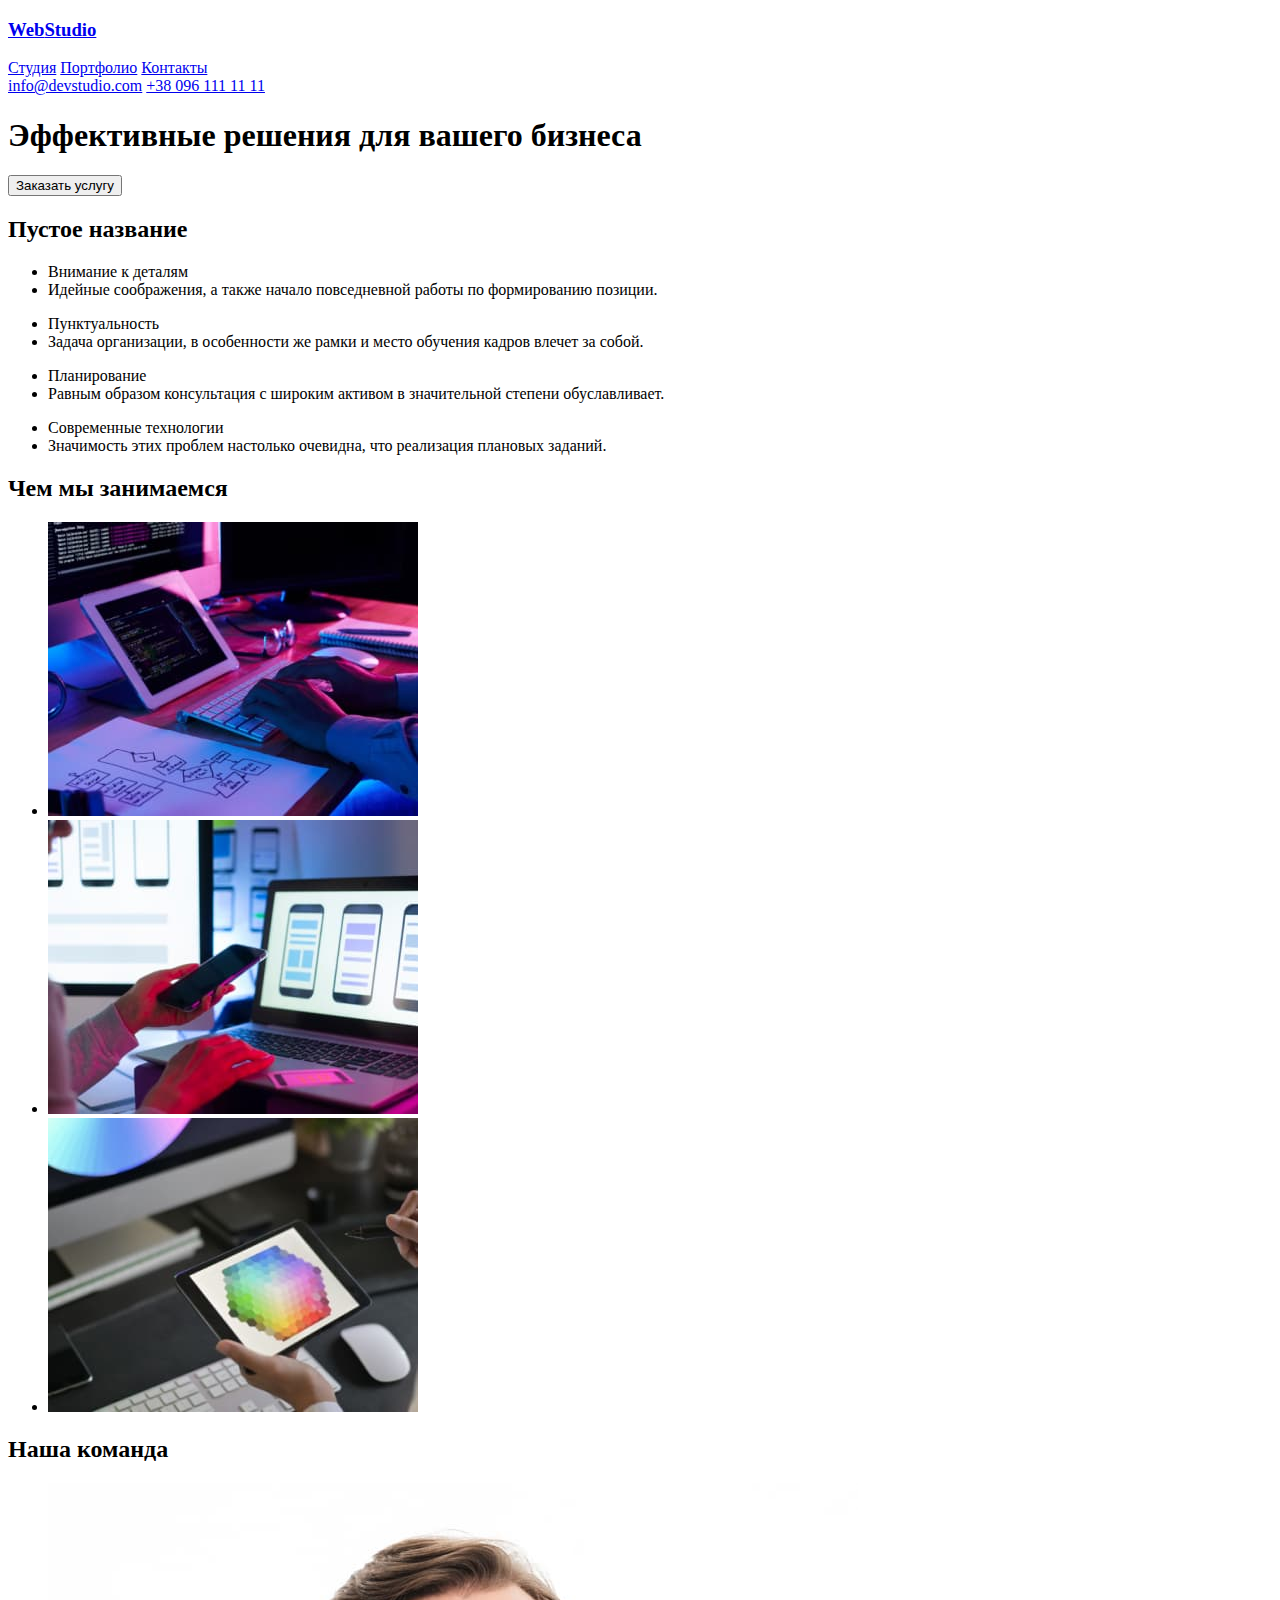
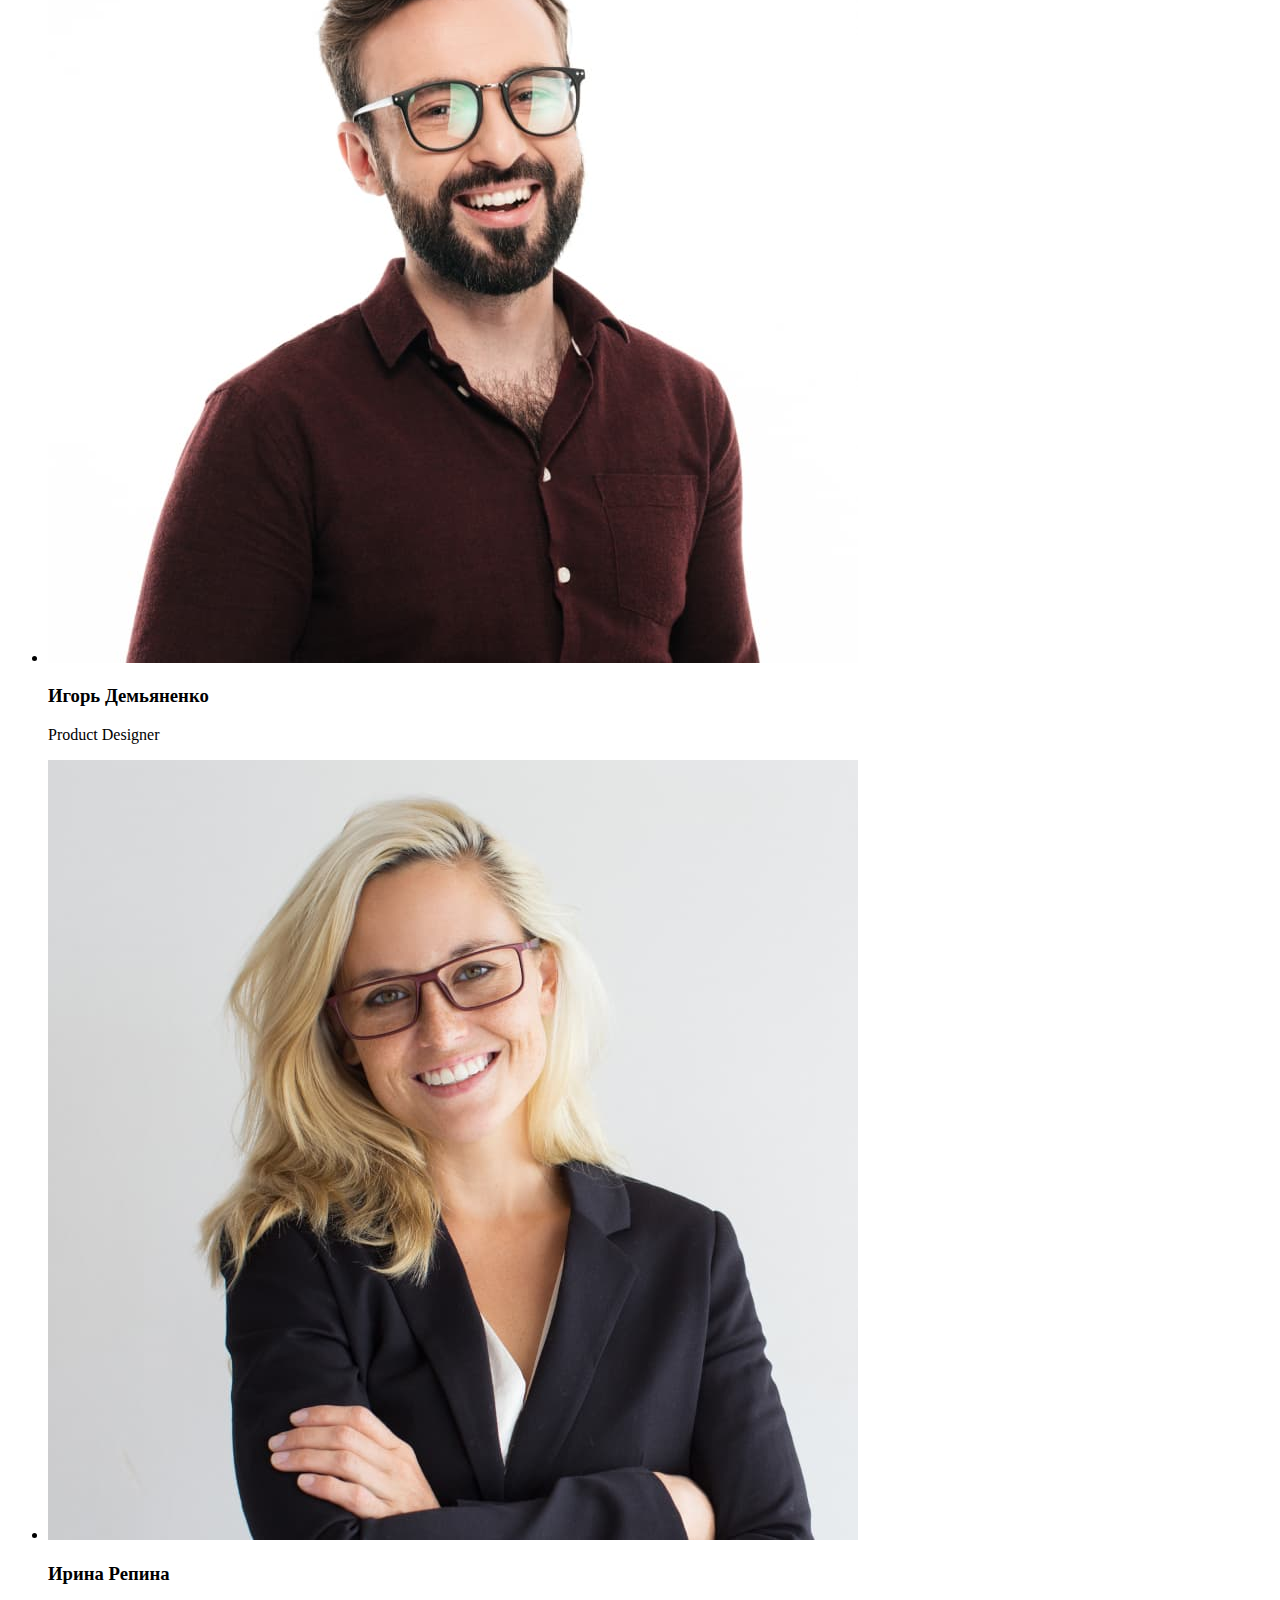
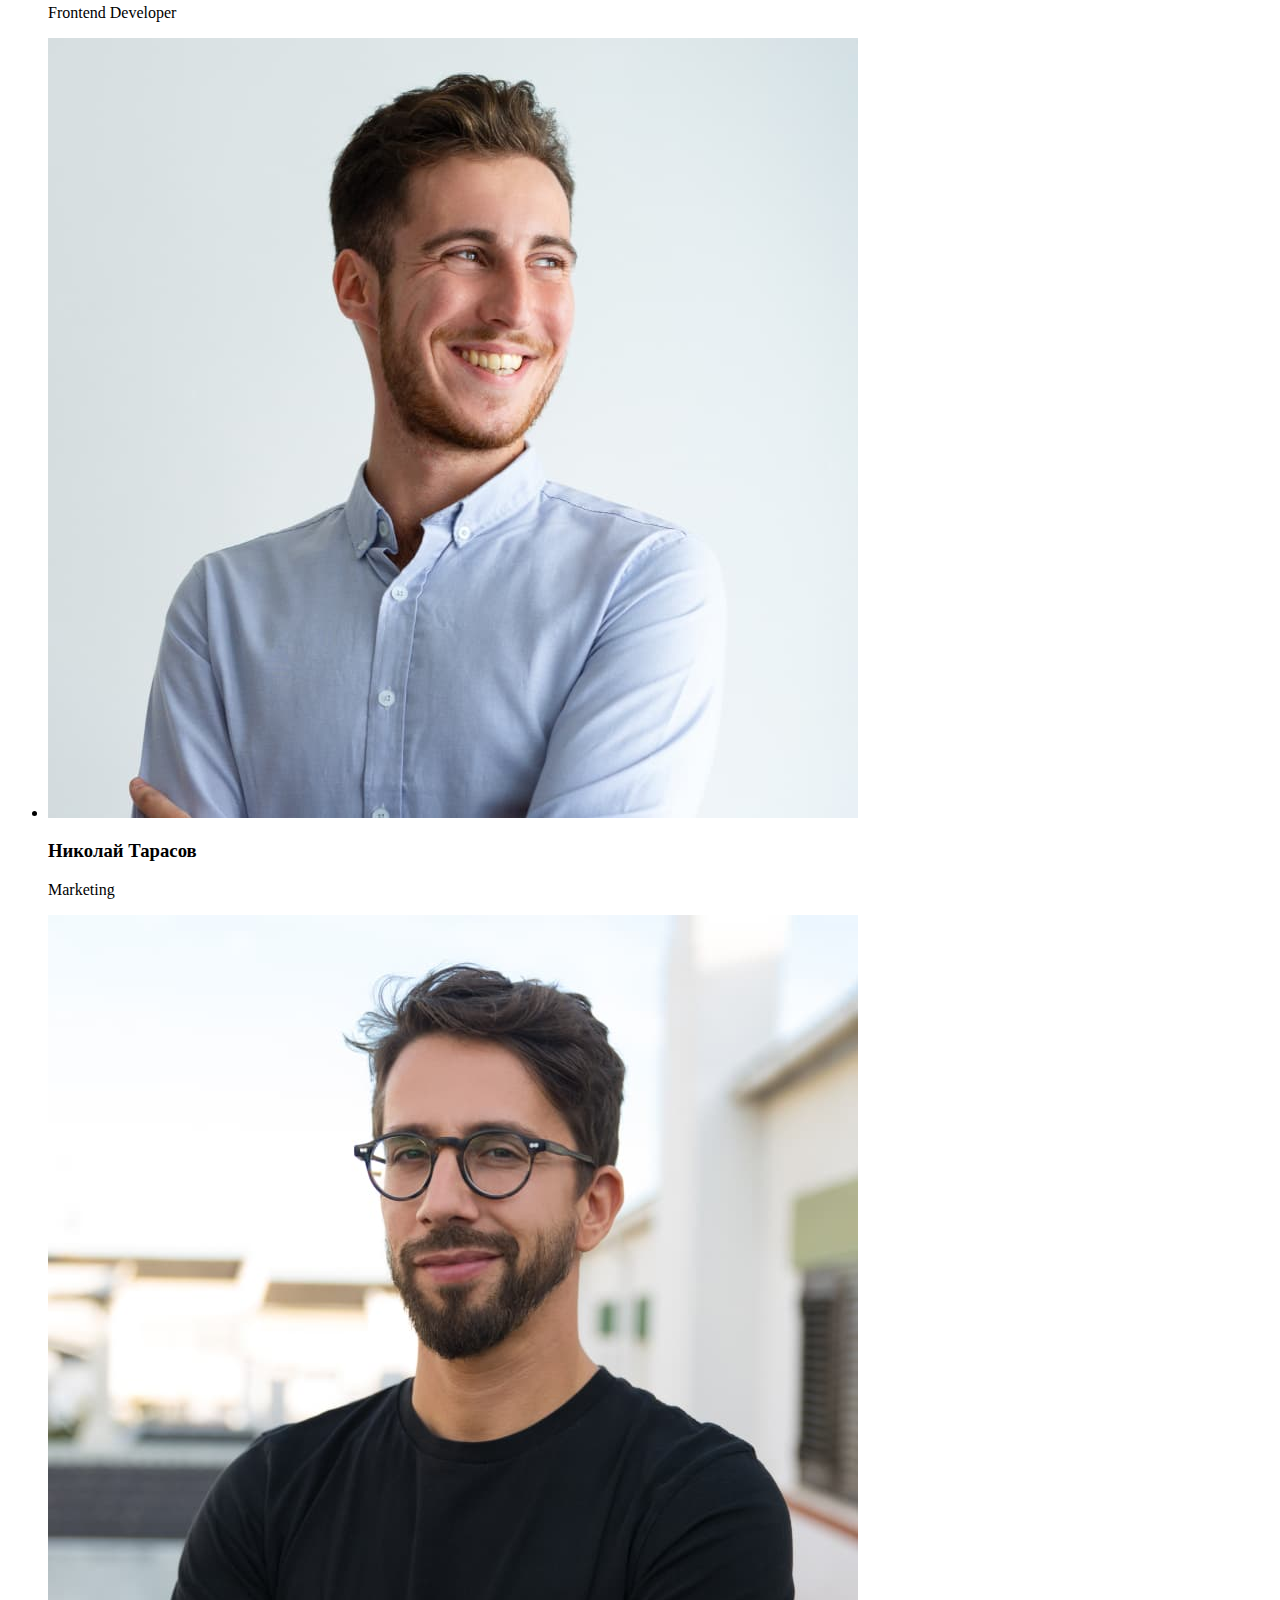
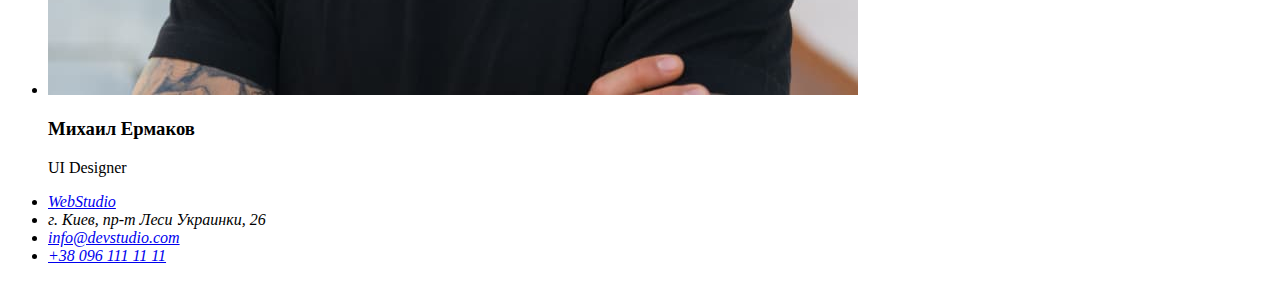
==== index.html @ 1ac110c8 "Create portfolio.html" ====
<!DOCTYPE html>
<html lang="ru">
  <head>
    <meta charset="UTF-8" />
    <meta http-equiv="X-UA-Compatible" content="IE=edge" />
    <meta name="viewport" content="width=device-width, initial-scale=1.0" />
    <title>Студия</title>
  </head>
  <body>
    <!--Шапка-->
    <header class="">
      <!--Верхняя панель-->
      <h3 class="">
        <a href="webstudio.html"><span class="">Web</span>Studio</a>
      </h3>
      <nav class="">
        <a href="1.html">Студия</a>
        <a href="./portfolio.html">Портфолио</a>
        <a href="3.html">Контакты</a>
      </nav>
      <a href="mailto:info@devstudio.com" class="">info@devstudio.com</a>
      <a href="tel:+380961111111" class="">+38 096 111 11 11</a>
      <!--Контент в шапке-->
      <h1 class="">Эффективные решения для вашего бизнеса</h1>
      <button type="button" class="">Заказать услугу</button>
    </header>
    <!--Меню-->
    <main class="">
      <!--Особенности-->
      <section class="">
        <h2>Пустое название</h2>
        <ul>
          <li>Внимание к деталям</li>
          <li>Идейные соображения, а также начало повседневной работы по формированию позиции.</li>
        </ul>
        <ul>
          <li>Пунктуальность</li>
          <li>
            Задача организации, в особенности же рамки и место обучения кадров влечет за собой.
          </li>
        </ul>
        <ul>
          <li>Планирование</li>
          <li>
            Равным образом консультация с широким активом в значительной степени обуславливает.
          </li>
        </ul>
        <ul>
          <li>Современные технологии</li>
          <li>Значимость этих проблем настолько очевидна, что реализация плановых заданий.</li>
        </ul>
      </section>
      <section class="">
        <!--Чем мы занимаемся-->
        <h2 class="">Чем мы занимаемся</h2>
        <ul>
          <li><img src="./images/html.jpg" alt="Вёрстка" width="370" /></li>
          <li><img src="./images/mobile-apps.jpg" alt="Мобильные приложения" width="370" /></li>
          <li><img src="./images/design.jpg" alt="Дизайн" width="370" /></li>
        </ul>
      </section>
      <!--Наша команда-->
      <section class="">
        <h2 class="">Наша команда</h2>
        <ul class="">
          <li class="">
            <img src="./images/ihor-demjanenko.jpg" alt="Дизайнер продукта" />
            <h3>Игорь Демьяненко</h3>
            <p>Product Designer</p>
          </li>
          <li class="">
            <img src="./images/olga-repina.jpg" alt="Фронтенд разработчик" />
            <h3>Ирина Репина</h3>
            <p>Frontend Developer</p>
          </li>
          <li class="">
            <img src="./images/nikolay-tarasov.jpg" alt="Маркетинг" />
            <h3>Николай Тарасов</h3>
            <p>Marketing</p>
          </li>
          <li class="">
            <img src="./images/mihail-ermakov.jpg" alt="UI дизайнер" />
            <h3>Михаил Ермаков</h3>
            <p>UI Designer</p>
          </li>
        </ul>
      </section>
    </main>
    <!--Подвал-->
    <footer class="">
      <address>
        <ul>
          <li>
            <a href="webstudio.html"><span class="">Web</span>Studio</a>
          </li>
          <li>г. Киев, пр-т Леси Украинки, 26</li>
          <li><a href="mailto:info@devstudio.com" class="">info@devstudio.com</a></li>
          <li><a href="tel:+380961111111" class="">+38 096 111 11 11</a></li>
        </ul>
      </address>
    </footer>
  </body>
</html>
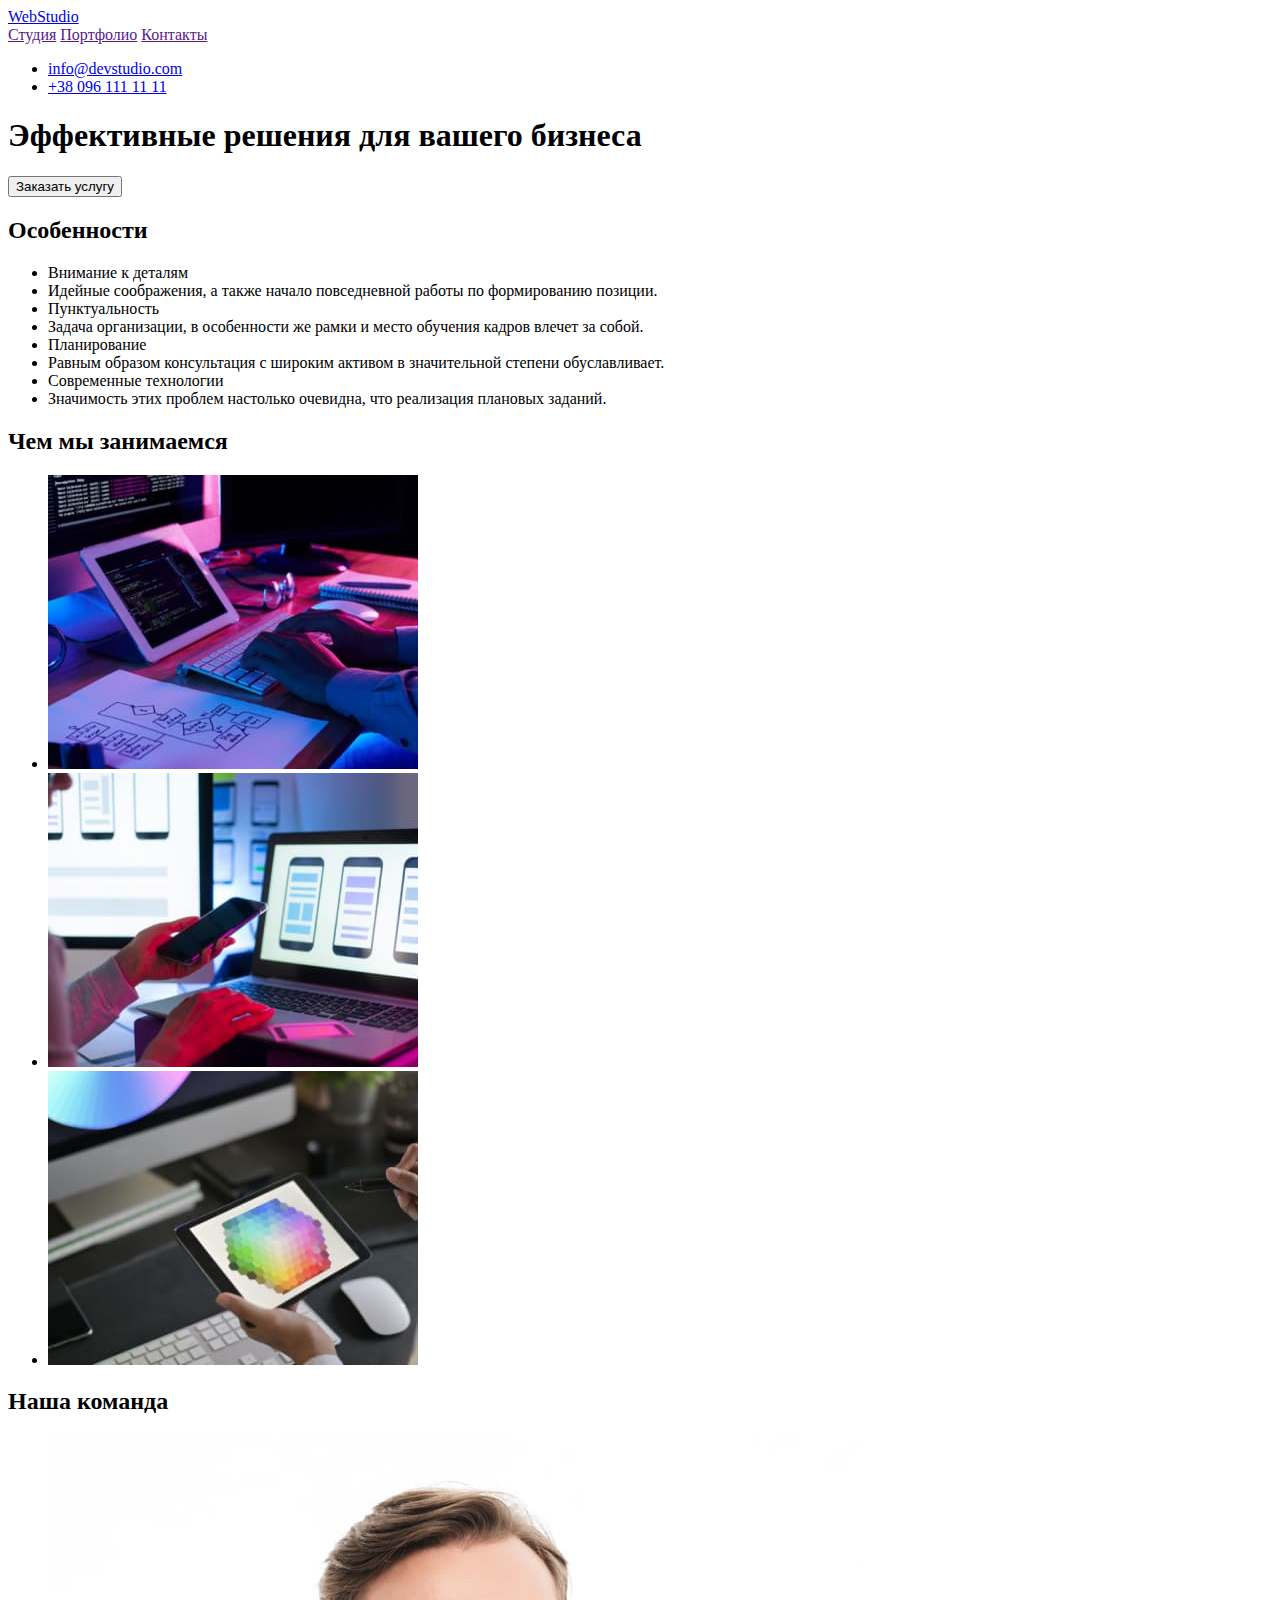
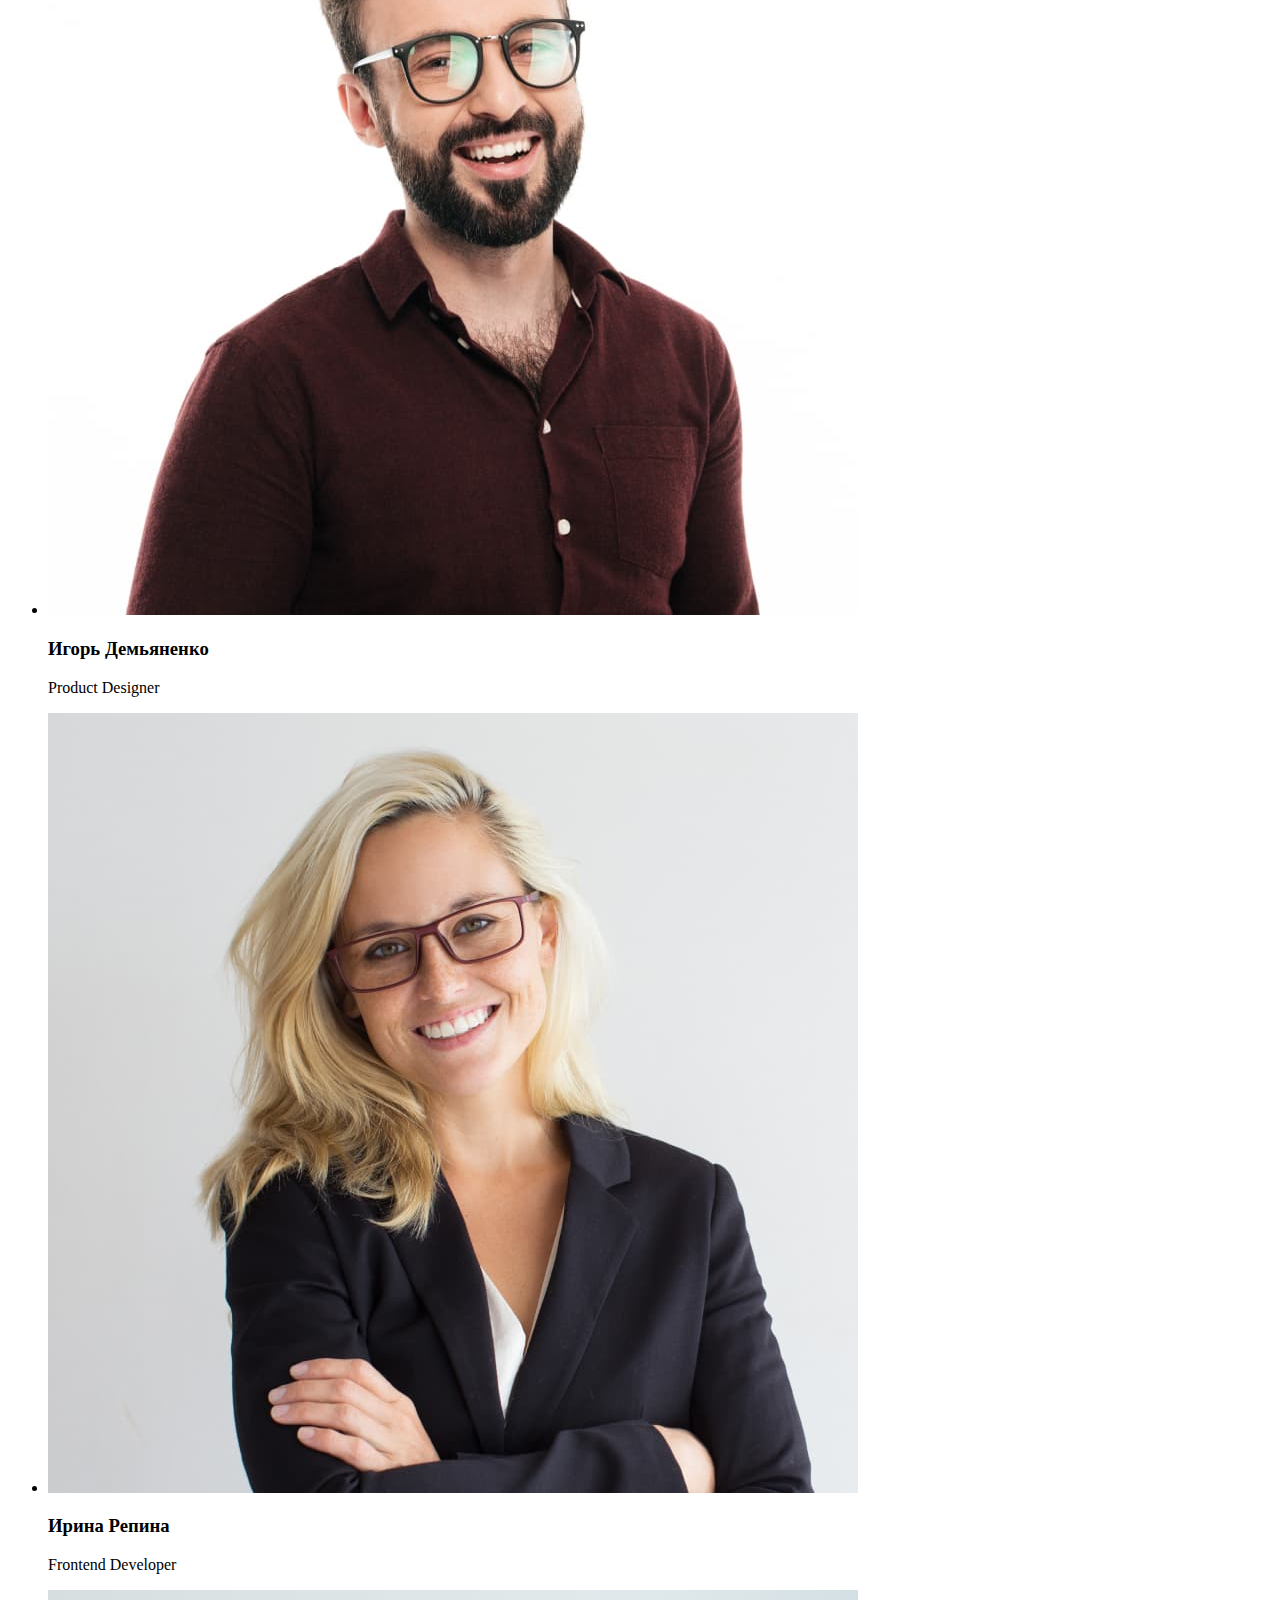
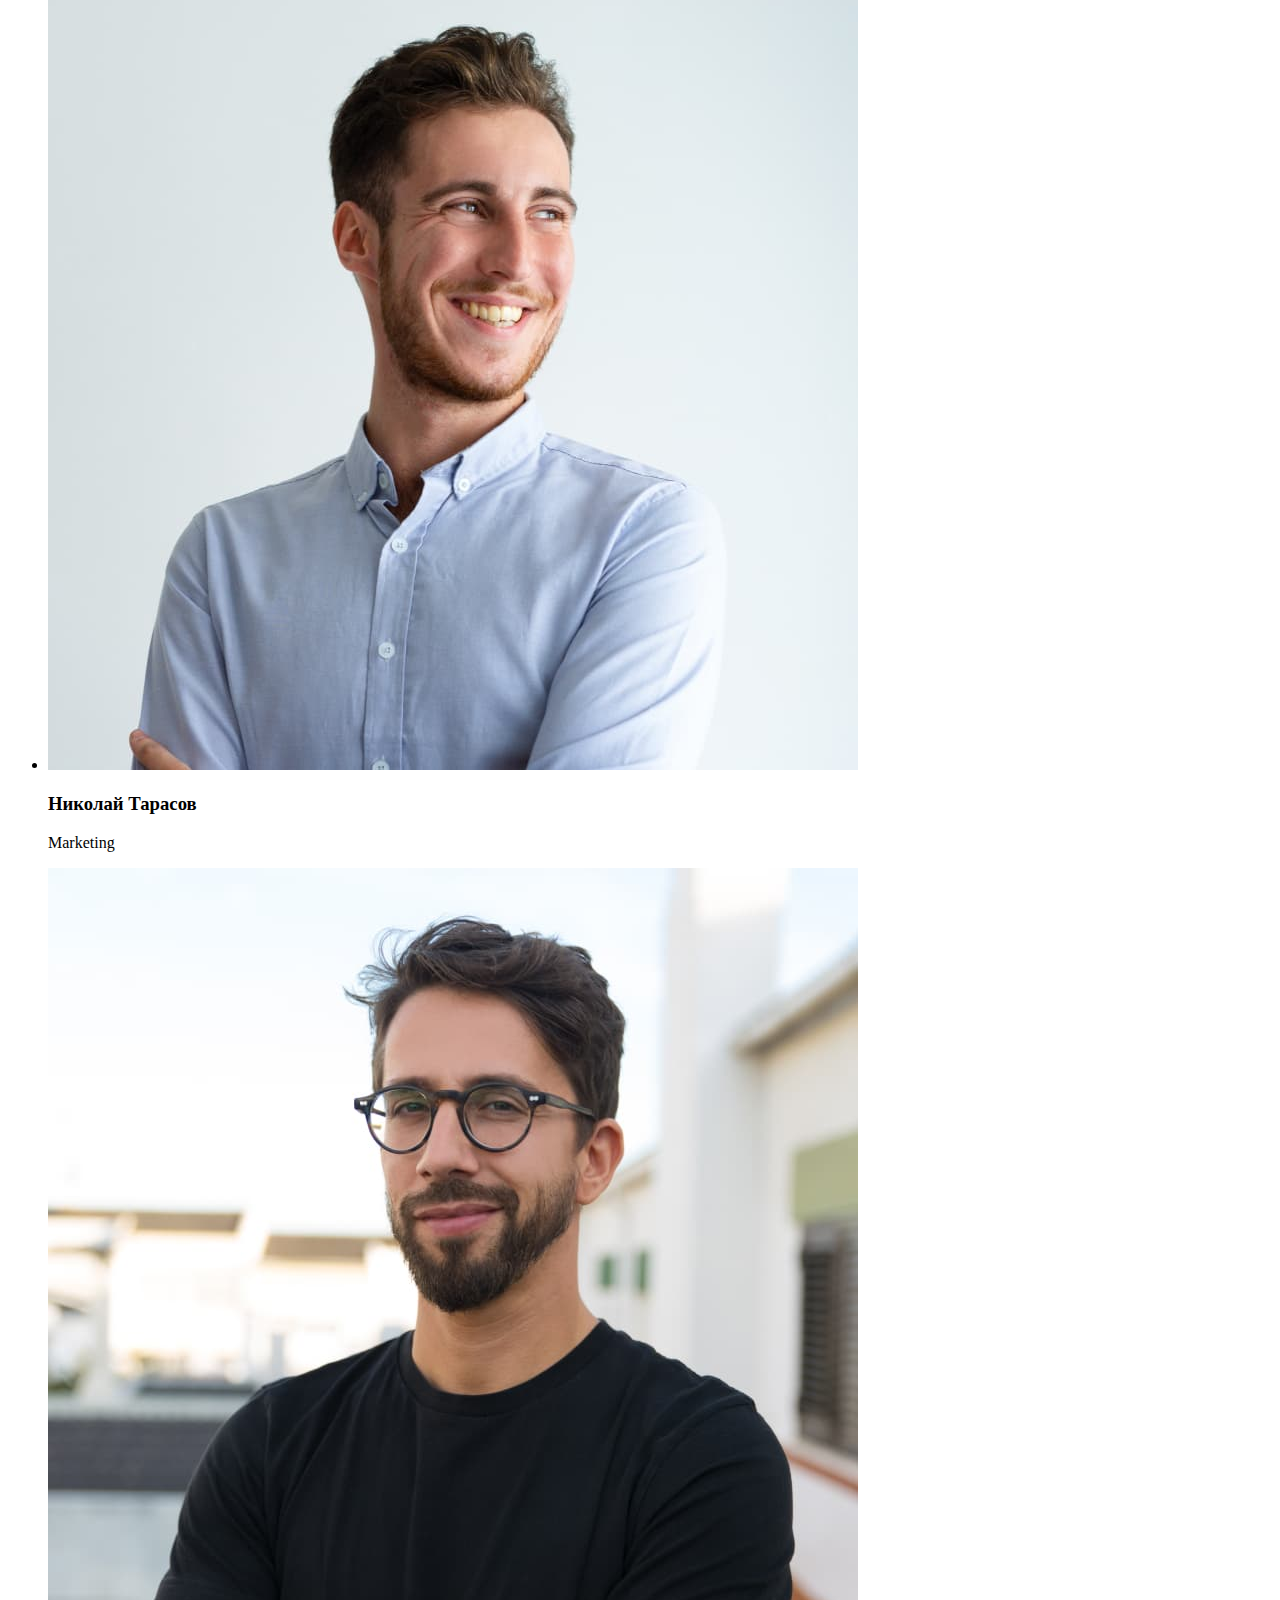
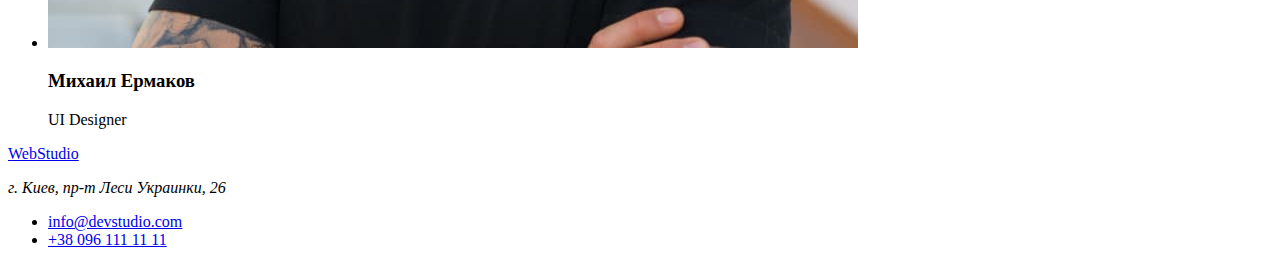
==== commit 585424fa: "edit html" ====
--- a/index.html
+++ b/index.html
@@ -10,42 +10,37 @@
     <!--Шапка-->
     <header class="">
       <!--Верхняя панель-->
-      <h3 class="">
-        <a href="webstudio.html"><span class="">Web</span>Studio</a>
-      </h3>
+      <a href="./index.html"><span class="">Web</span>Studio</a>
       <nav class="">
-        <a href="1.html">Студия</a>
-        <a href="./portfolio.html">Портфолио</a>
-        <a href="3.html">Контакты</a>
+        <a href="">Студия</a>
+        <a href="">Портфолио</a>
+        <a href="">Контакты</a>
       </nav>
-      <a href="mailto:info@devstudio.com" class="">info@devstudio.com</a>
-      <a href="tel:+380961111111" class="">+38 096 111 11 11</a>
-      <!--Контент в шапке-->
-      <h1 class="">Эффективные решения для вашего бизнеса</h1>
-      <button type="button" class="">Заказать услугу</button>
+      <ul>
+        <li><a href="mailto:info@devstudio.com" class="">info@devstudio.com</a></li>
+        <li><a href="tel:+380961111111" class="">+38 096 111 11 11</a></li>
+      </ul>
     </header>
     <!--Меню-->
     <main class="">
+      <section>
+        <h1 class="">Эффективные решения для вашего бизнеса</h1>
+        <button type="button" class="">Заказать услугу</button>
+      </section>
       <!--Особенности-->
       <section class="">
-        <h2>Пустое название</h2>
+        <h2>Особенности</h2>
         <ul>
           <li>Внимание к деталям</li>
           <li>Идейные соображения, а также начало повседневной работы по формированию позиции.</li>
-        </ul>
-        <ul>
           <li>Пунктуальность</li>
           <li>
             Задача организации, в особенности же рамки и место обучения кадров влечет за собой.
           </li>
-        </ul>
-        <ul>
           <li>Планирование</li>
           <li>
             Равным образом консультация с широким активом в значительной степени обуславливает.
           </li>
-        </ul>
-        <ul>
           <li>Современные технологии</li>
           <li>Значимость этих проблем настолько очевидна, что реализация плановых заданий.</li>
         </ul>
@@ -88,16 +83,14 @@
     </main>
     <!--Подвал-->
     <footer class="">
+      <a href="index.html"><span class="">Web</span>Studio</a>
       <address>
-        <ul>
-          <li>
-            <a href="webstudio.html"><span class="">Web</span>Studio</a>
-          </li>
-          <li>г. Киев, пр-т Леси Украинки, 26</li>
-          <li><a href="mailto:info@devstudio.com" class="">info@devstudio.com</a></li>
-          <li><a href="tel:+380961111111" class="">+38 096 111 11 11</a></li>
-        </ul>
+        <p>г. Киев, пр-т Леси Украинки, 26</p>
       </address>
+      <ul>
+        <li><a href="mailto:info@devstudio.com" class="">info@devstudio.com</a></li>
+        <li><a href="tel:+380961111111" class="">+38 096 111 11 11</a></li>
+      </ul>
     </footer>
   </body>
 </html>
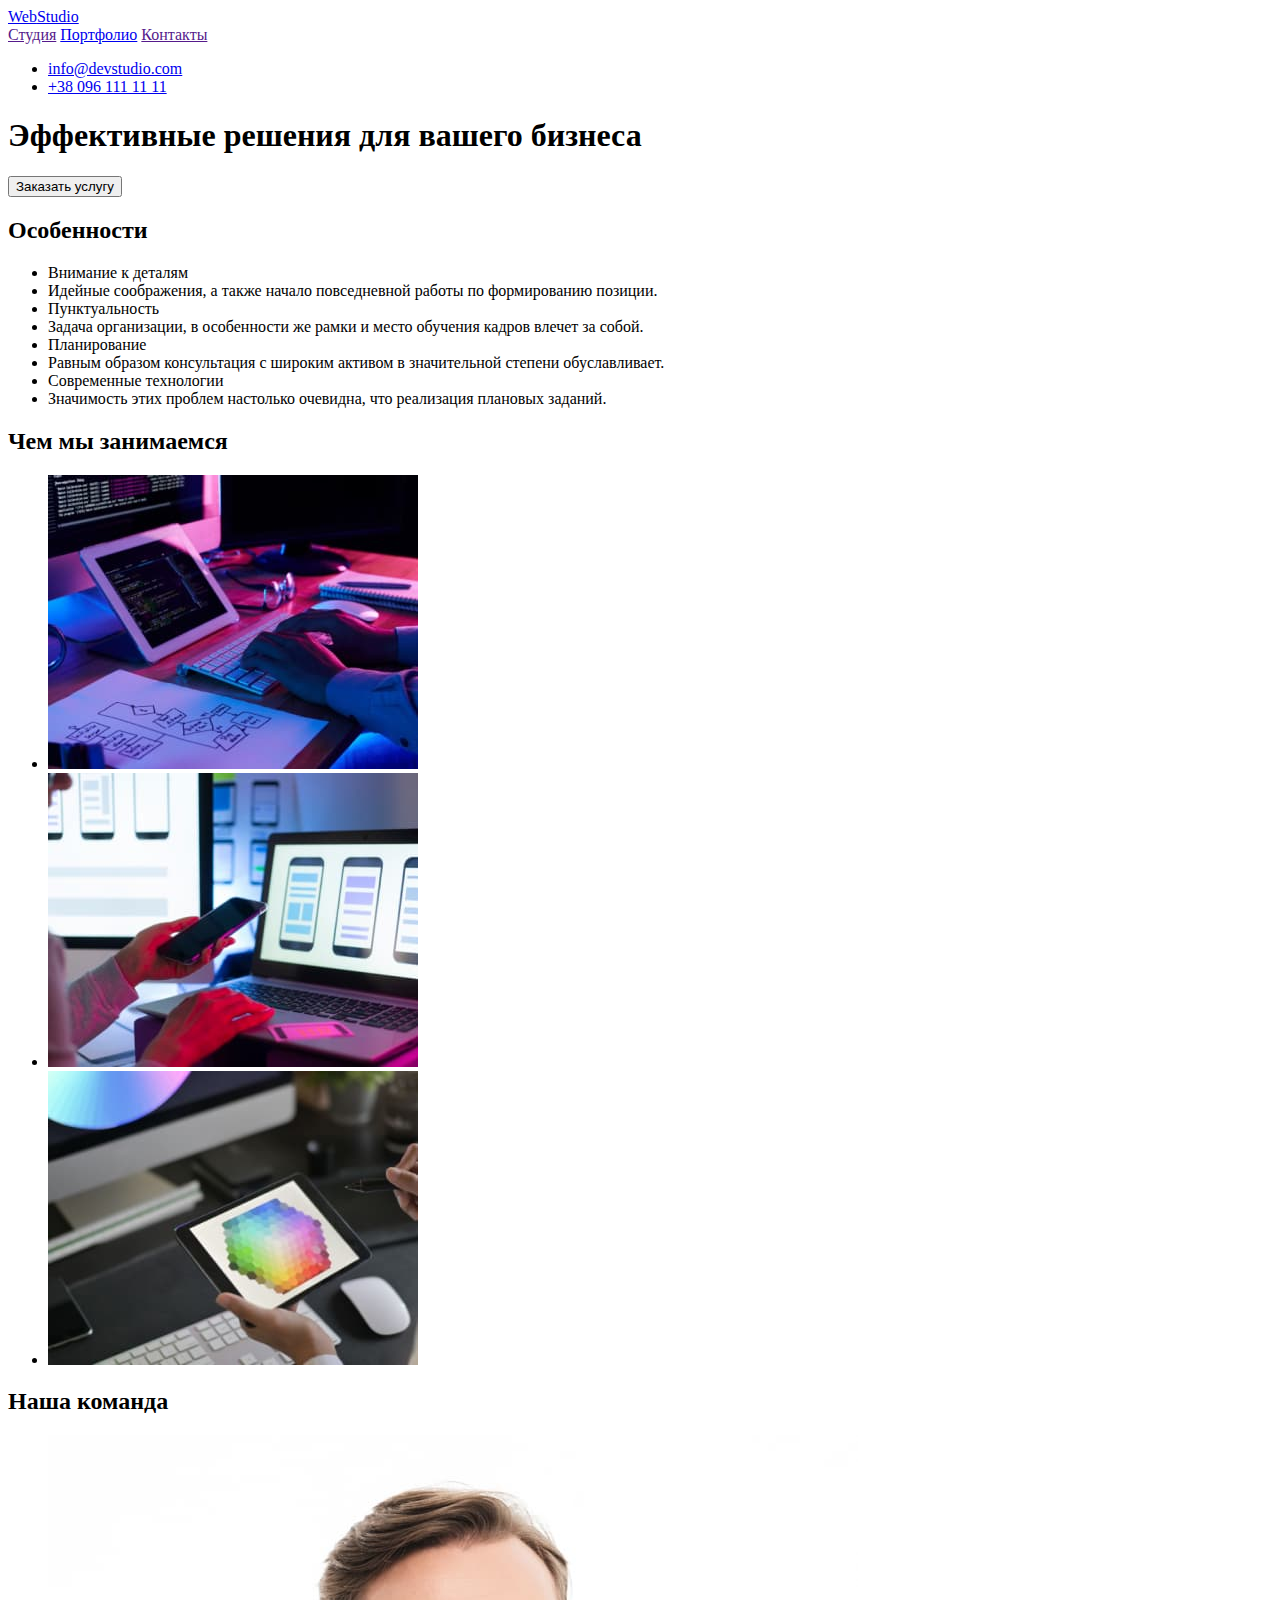
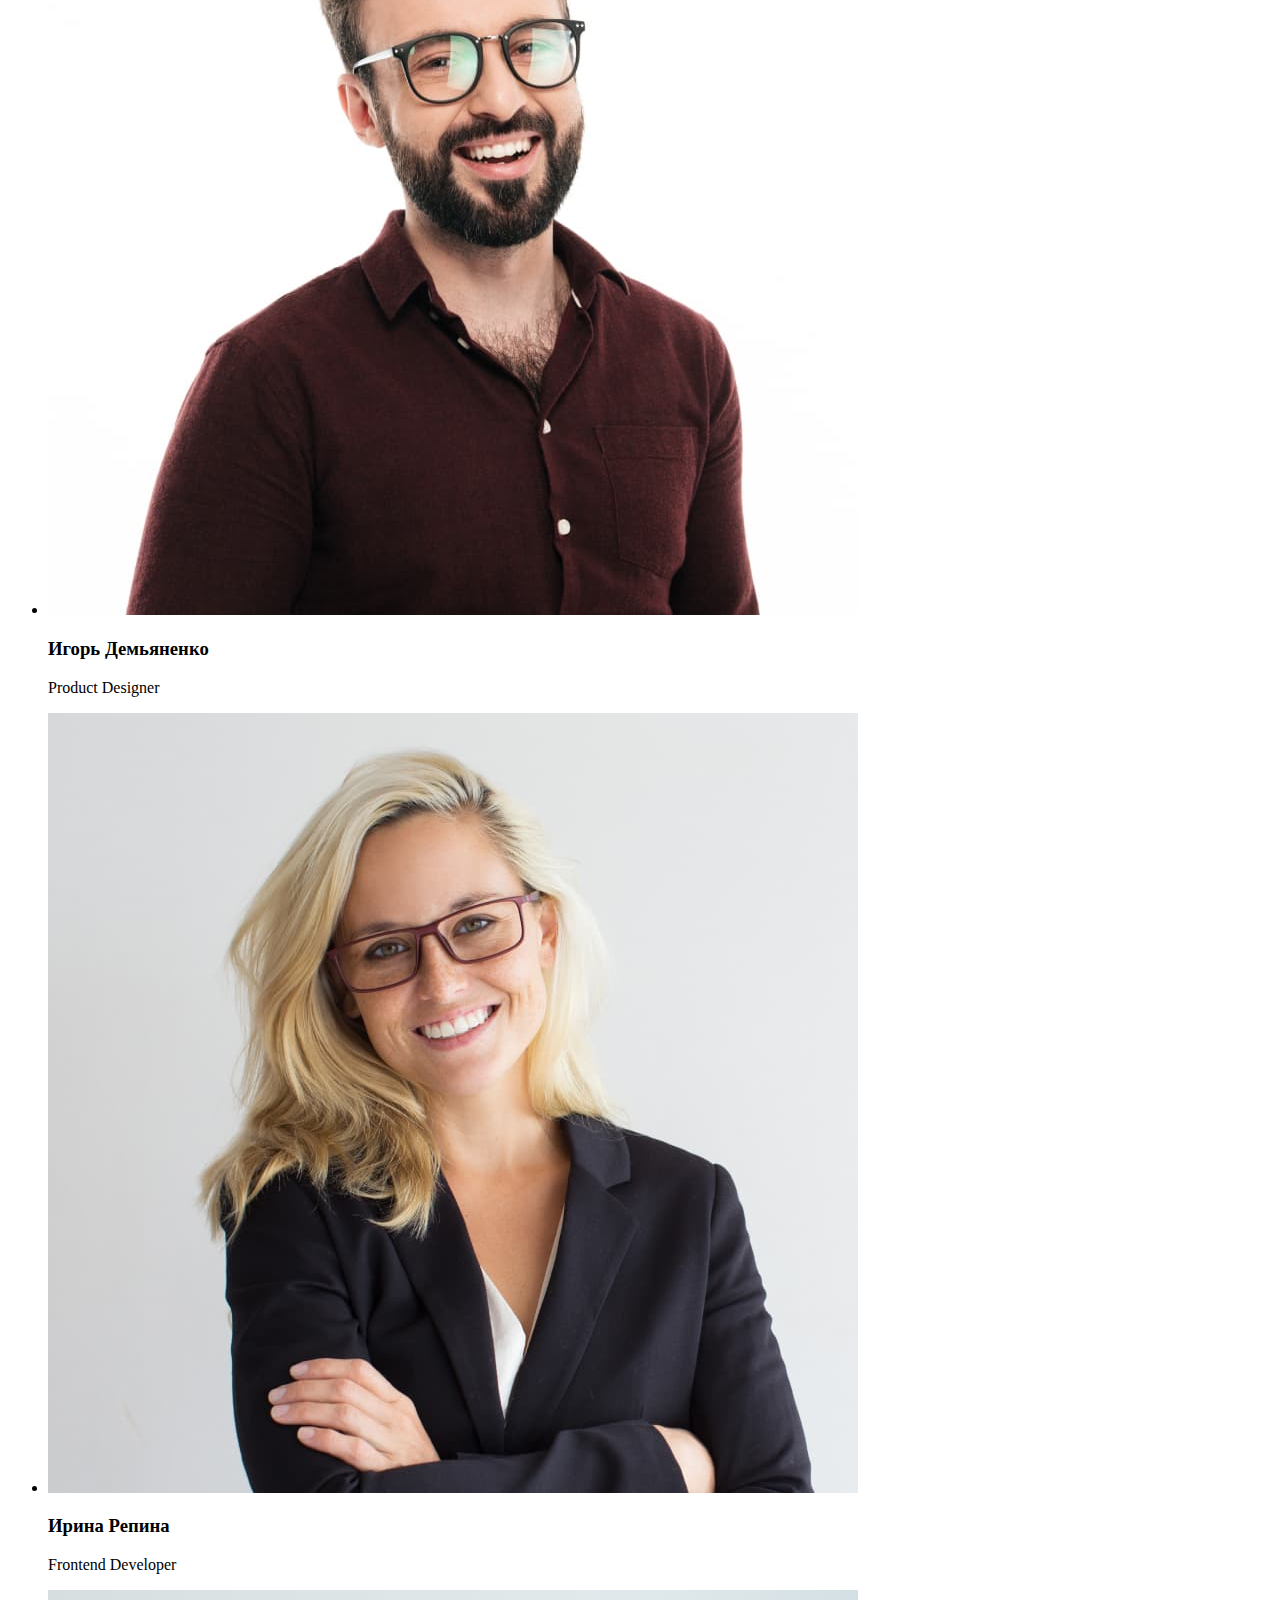
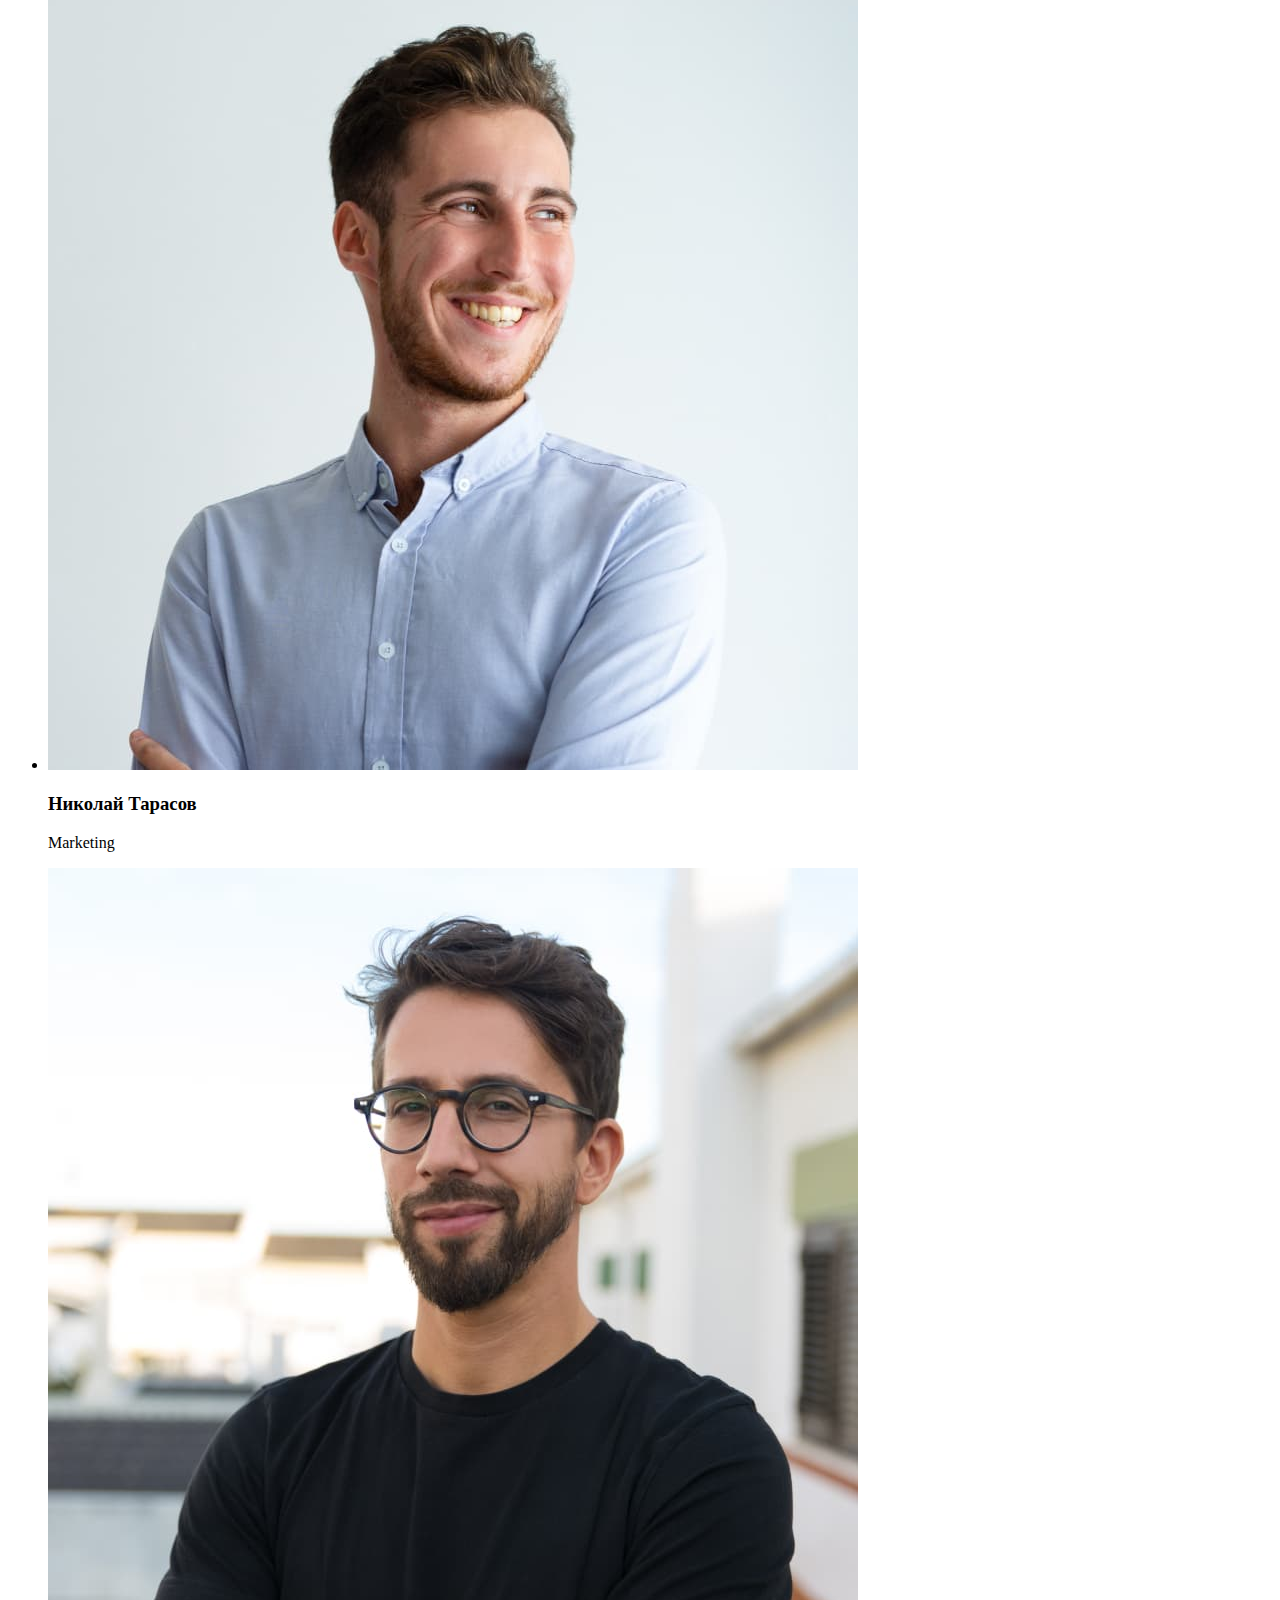
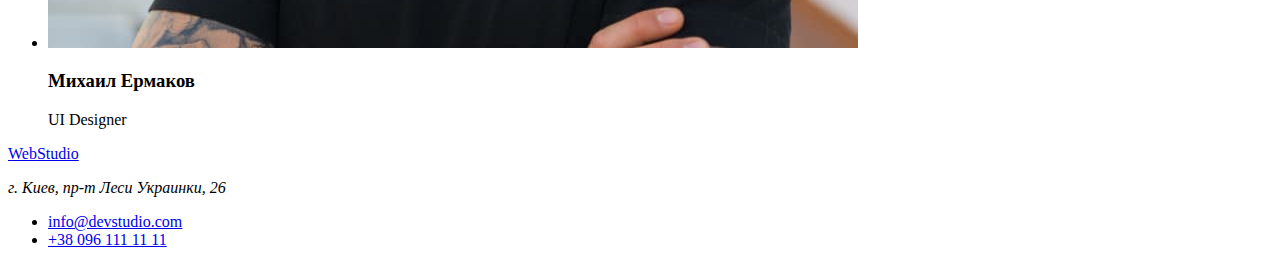
==== commit f2f81cee: "connected font" ====
--- a/index.html
+++ b/index.html
@@ -13,7 +13,7 @@
       <a href="./index.html"><span class="">Web</span>Studio</a>
       <nav class="">
         <a href="">Студия</a>
-        <a href="">Портфолио</a>
+        <a href="./portfolio.html">Портфолио</a>
         <a href="">Контакты</a>
       </nav>
       <ul>
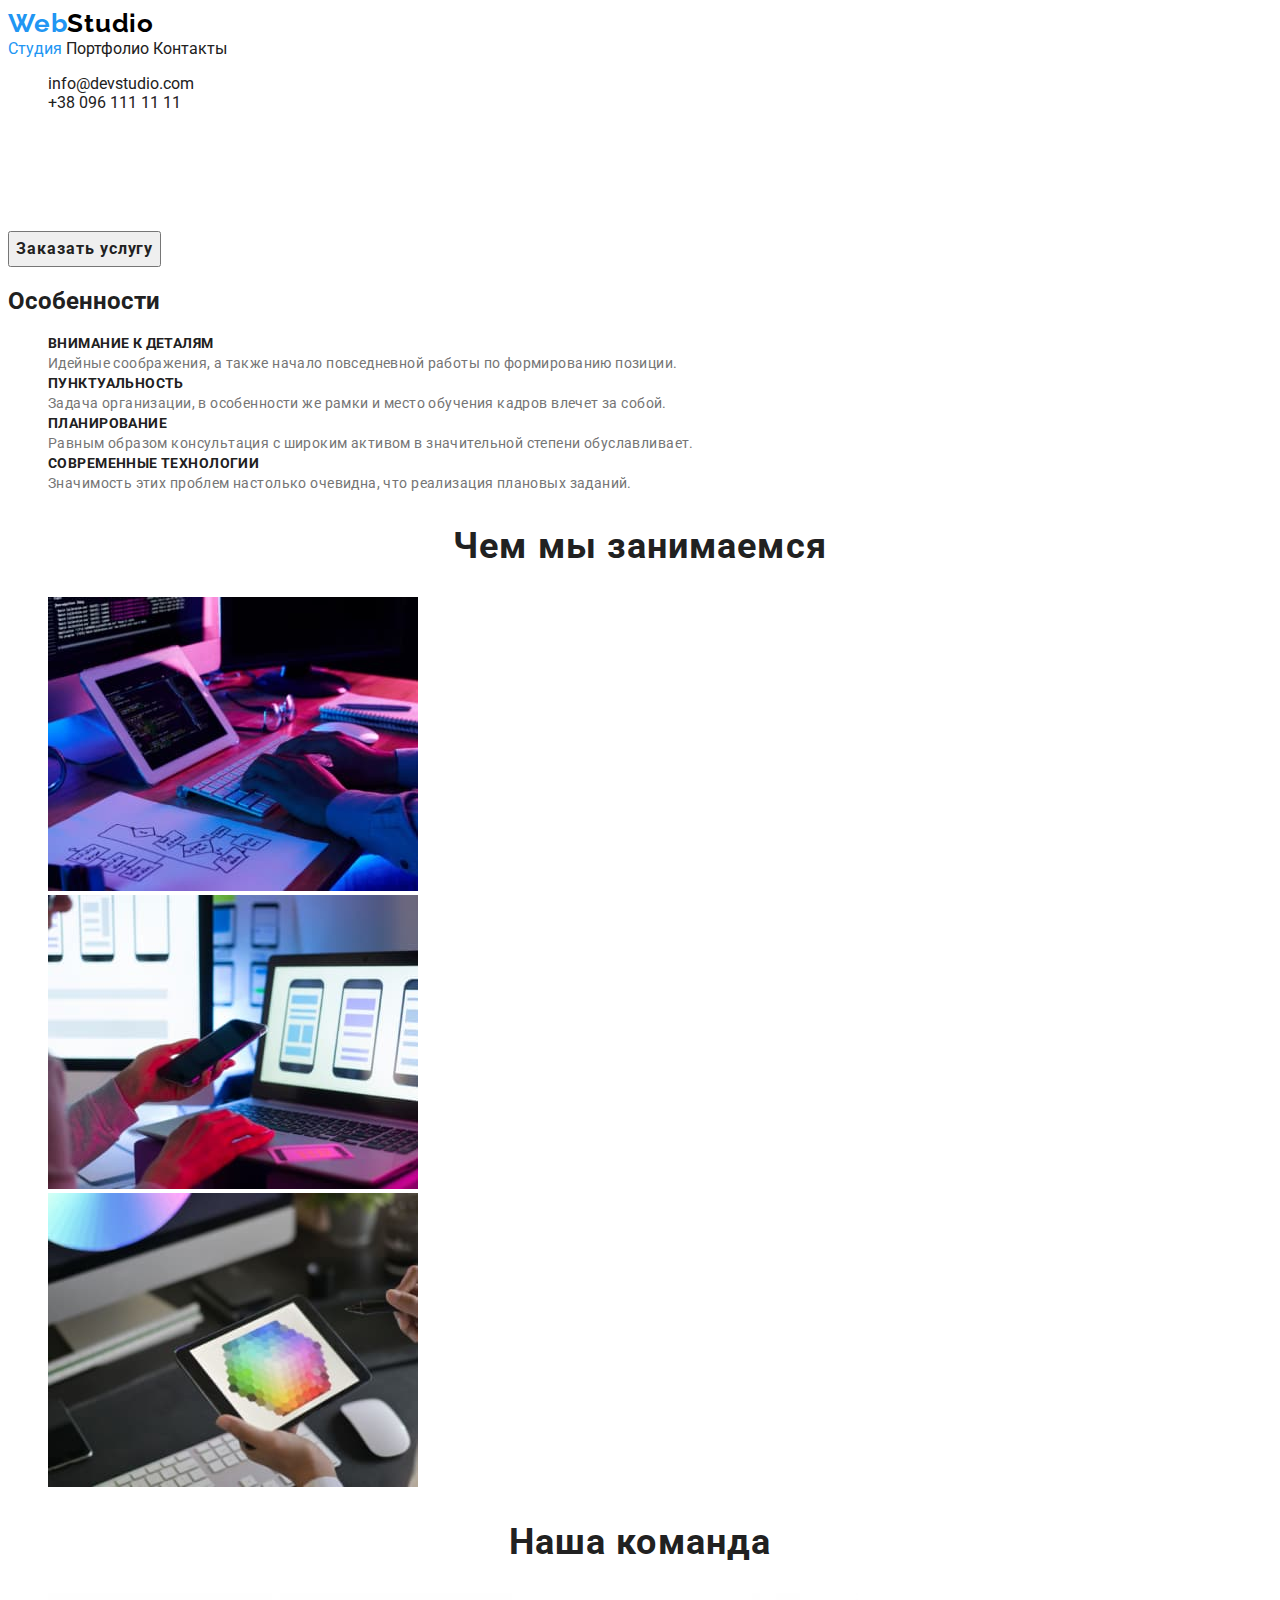
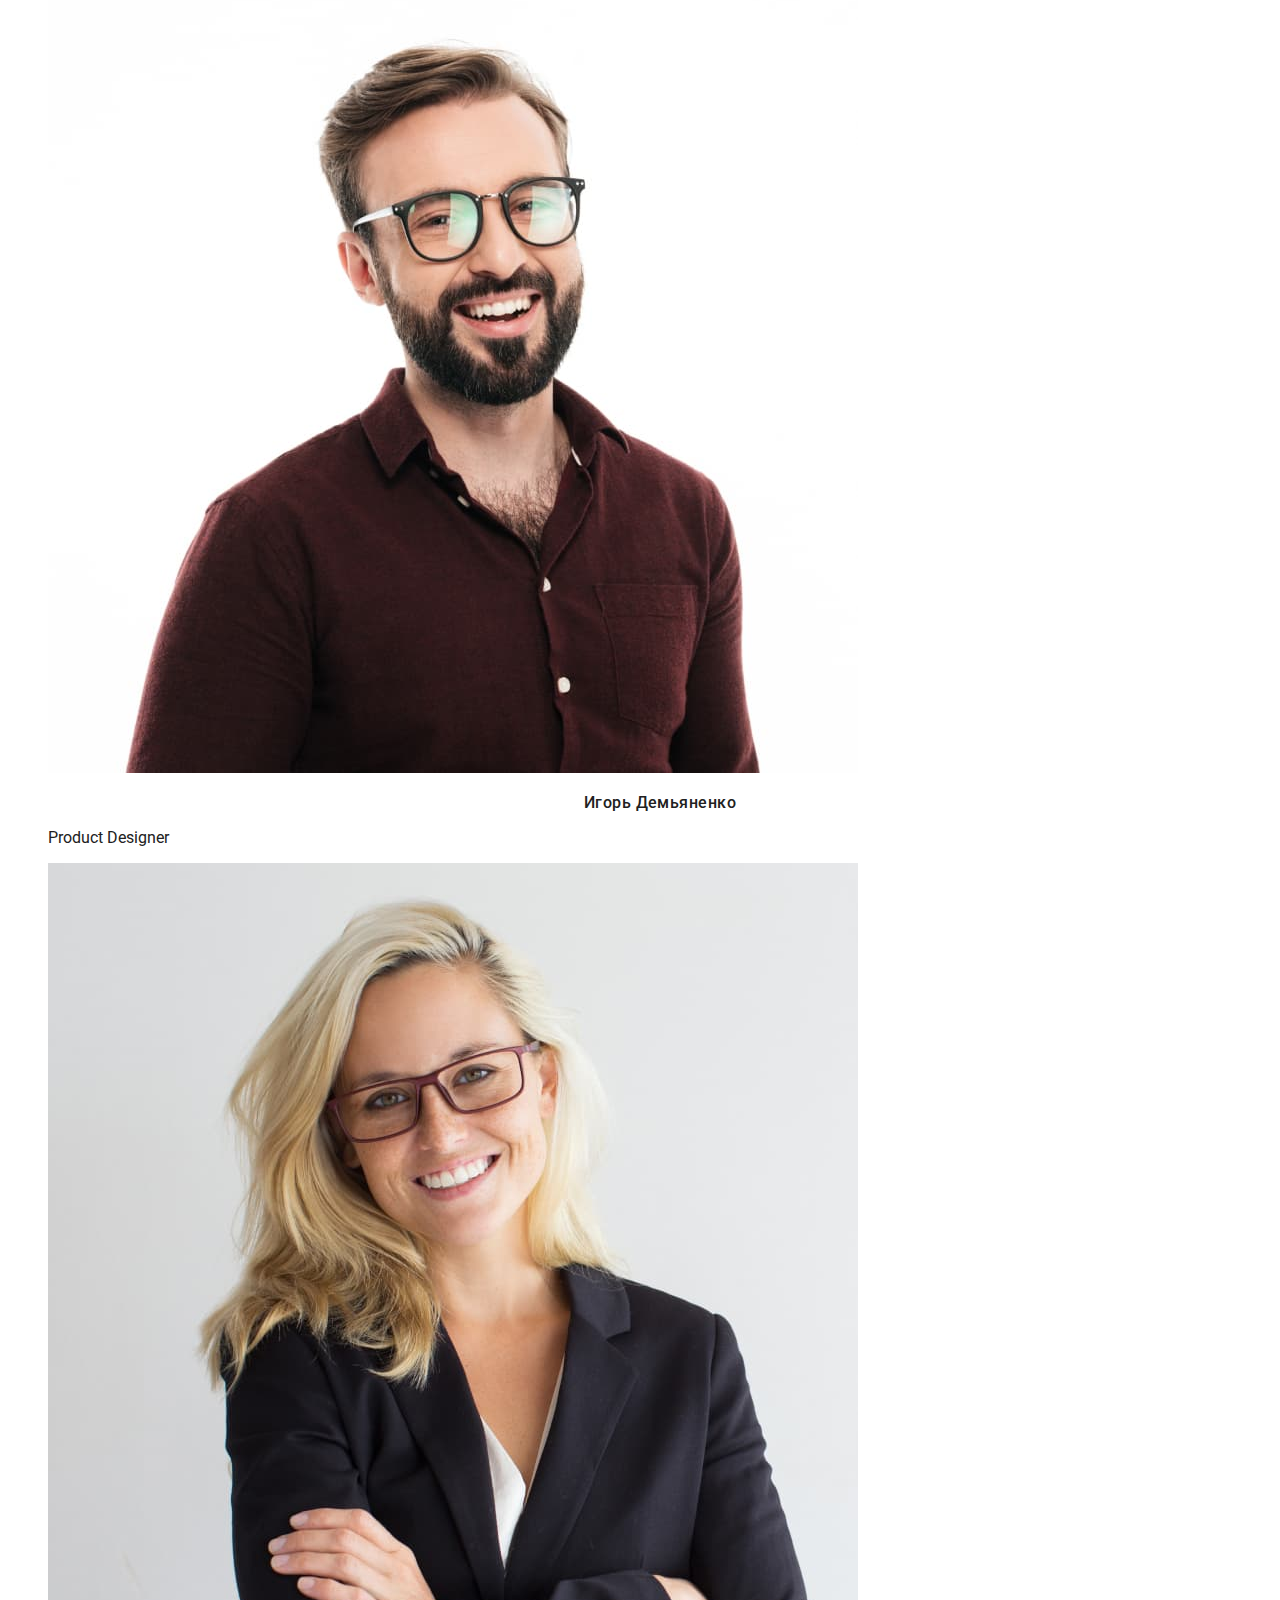
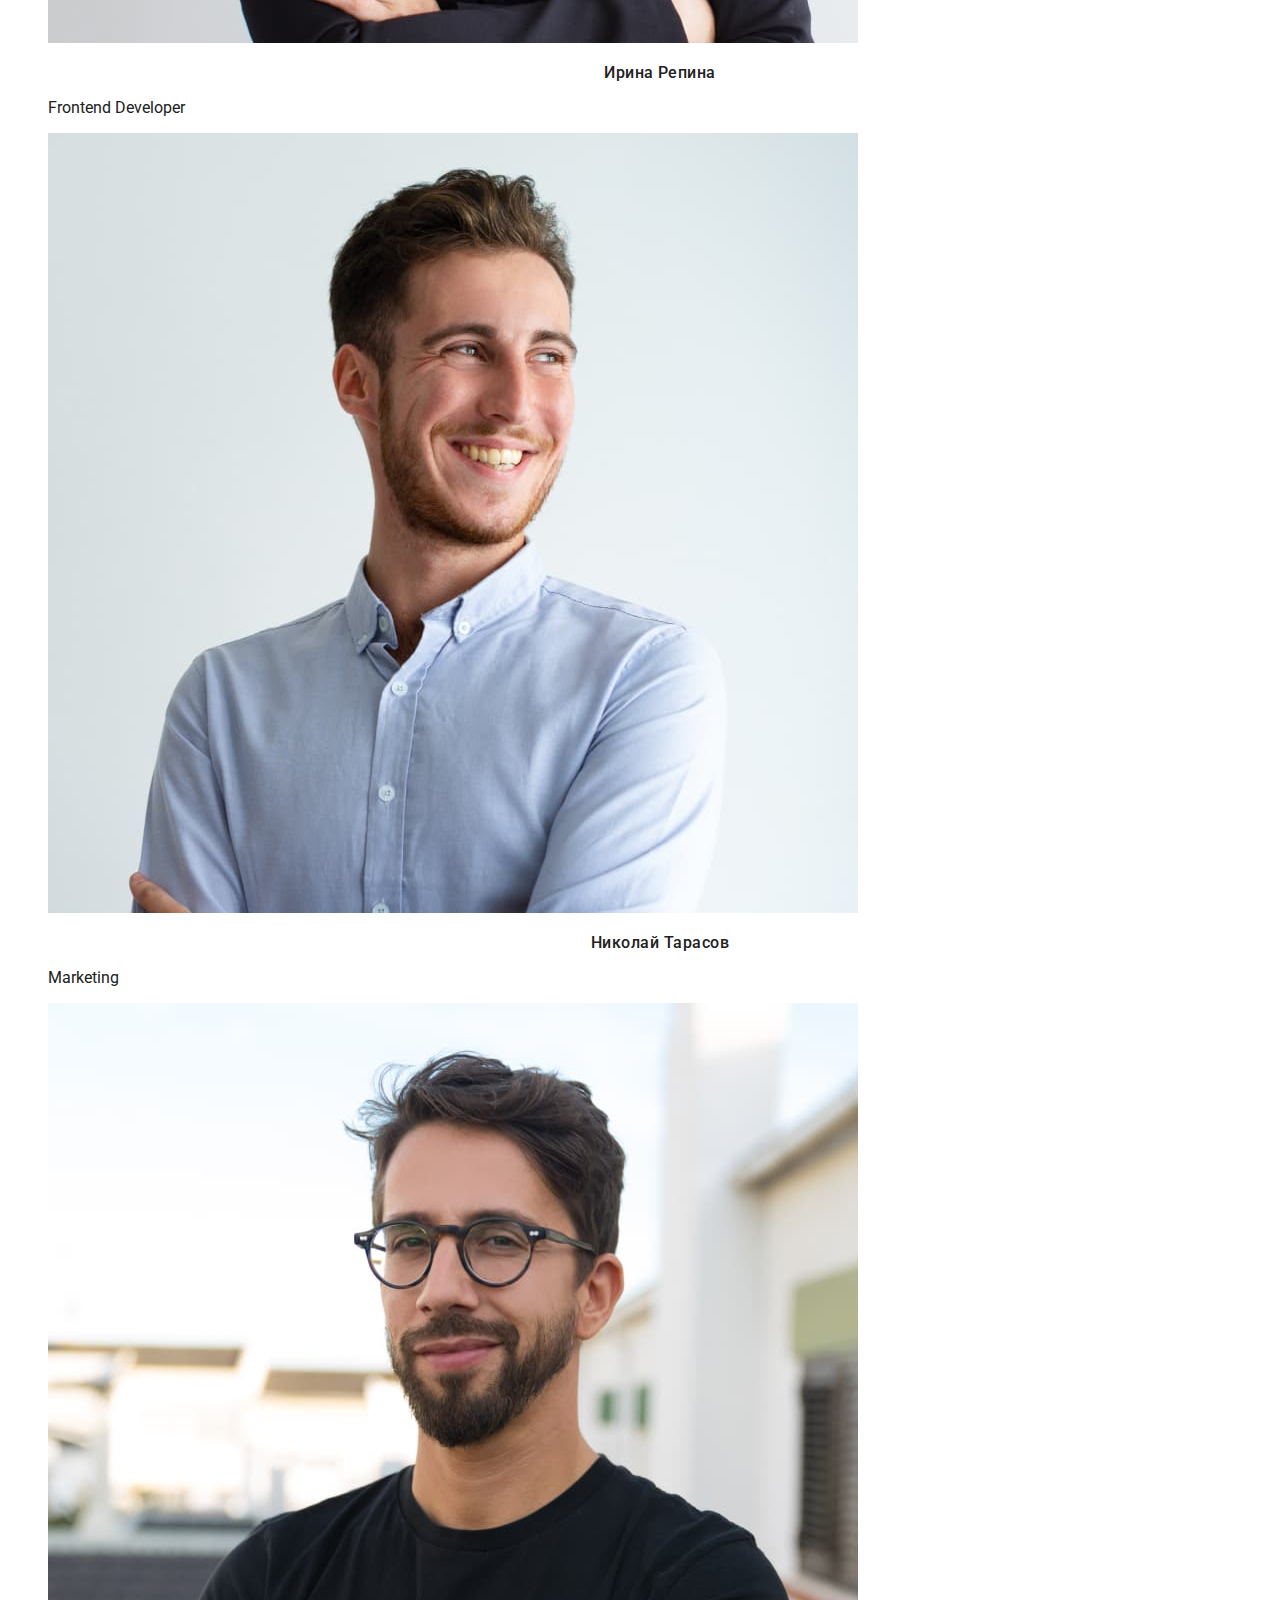
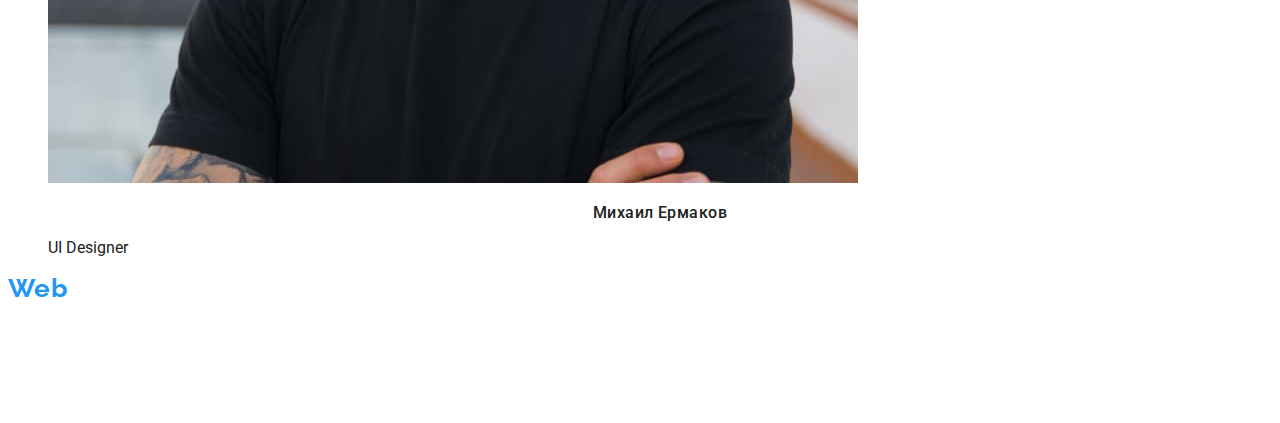
==== commit 9413c36f: "styles for index.html portfolio.html" ====
--- a/index.html
+++ b/index.html
@@ -4,76 +4,87 @@
     <meta charset="UTF-8" />
     <meta http-equiv="X-UA-Compatible" content="IE=edge" />
     <meta name="viewport" content="width=device-width, initial-scale=1.0" />
+    <link rel="preconnect" href="https://fonts.googleapis.com" />
+    <link rel="preconnect" href="https://fonts.gstatic.com" crossorigin />
+    <link
+      href="https://fonts.googleapis.com/css2?family=Raleway:wght@700&family=Roboto:wght@400;500;700;900&display=swap"
+      rel="stylesheet"
+    />
     <title>Студия</title>
+    <link rel="stylesheet" href="./CSS/styles.css" />
   </head>
   <body>
     <!--Шапка-->
-    <header class="">
+    <header class="header">
       <!--Верхняя панель-->
-      <a href="./index.html"><span class="">Web</span>Studio</a>
-      <nav class="">
-        <a href="">Студия</a>
-        <a href="./portfolio.html">Портфолио</a>
-        <a href="">Контакты</a>
+      <a href="./index.html" class="logo"><span class="web">Web</span>Studio</a>
+      <nav class="header-nav">
+        <a href="" class="nav-link current">Студия</a>
+        <a href="./portfolio.html" class="nav-link">Портфолио</a>
+        <a href="" class="nav-link">Контакты</a>
       </nav>
-      <ul>
+      <ul class="header-list">
         <li><a href="mailto:info@devstudio.com" class="">info@devstudio.com</a></li>
         <li><a href="tel:+380961111111" class="">+38 096 111 11 11</a></li>
       </ul>
     </header>
     <!--Меню-->
-    <main class="">
-      <section>
-        <h1 class="">Эффективные решения для вашего бизнеса</h1>
-        <button type="button" class="">Заказать услугу</button>
+    <main>
+      <section class="hero">
+        <h1 class="hero-title">Эффективные решения для вашего бизнеса</h1>
+        <button type="button" class="service-btn">Заказать услугу</button>
       </section>
       <!--Особенности-->
-      <section class="">
+      <section class="qualities">
         <h2>Особенности</h2>
-        <ul>
-          <li>Внимание к деталям</li>
-          <li>Идейные соображения, а также начало повседневной работы по формированию позиции.</li>
-          <li>Пунктуальность</li>
-          <li>
+        <ul class="qualities-list">
+          <li class="qualities-item-title">Внимание к деталям</li>
+          <li class="qualities-item">
+            Идейные соображения, а также начало повседневной работы по формированию позиции.
+          </li>
+          <li class="qualities-item-title">Пунктуальность</li>
+          <li class="qualities-item">
             Задача организации, в особенности же рамки и место обучения кадров влечет за собой.
           </li>
-          <li>Планирование</li>
-          <li>
+          <li class="qualities-item-title">Планирование</li>
+          <li class="qualities-item">
             Равным образом консультация с широким активом в значительной степени обуславливает.
           </li>
-          <li>Современные технологии</li>
-          <li>Значимость этих проблем настолько очевидна, что реализация плановых заданий.</li>
+          <li class="qualities-item-title">Современные технологии</li>
+          <li class="qualities-item">
+            Значимость этих проблем настолько очевидна, что реализация плановых заданий.
+          </li>
         </ul>
       </section>
-      <section class="">
+      <section class="work">
         <!--Чем мы занимаемся-->
-        <h2 class="">Чем мы занимаемся</h2>
-        <ul>
+        <h2 class="work-title">Чем мы занимаемся</h2>
+        <ul class="work-list">
           <li><img src="./images/html.jpg" alt="Вёрстка" width="370" /></li>
           <li><img src="./images/mobile-apps.jpg" alt="Мобильные приложения" width="370" /></li>
           <li><img src="./images/design.jpg" alt="Дизайн" width="370" /></li>
         </ul>
       </section>
       <!--Наша команда-->
-      <section class="">
-        <h2 class="">Наша команда</h2>
-        <ul class="">
-          <li class="">
+      <section class="team">
+        <h2 class="team-title">Наша команда</h2>
+        <ul class="team-list">
+          <li>
             <img src="./images/ihor-demjanenko.jpg" alt="Дизайнер продукта" />
             <h3>Игорь Демьяненко</h3>
             <p>Product Designer</p>
           </li>
-          <li class="">
+          <li>
             <img src="./images/olga-repina.jpg" alt="Фронтенд разработчик" />
             <h3>Ирина Репина</h3>
             <p>Frontend Developer</p>
           </li>
-          <li class="">
+          <li>
             <img src="./images/nikolay-tarasov.jpg" alt="Маркетинг" />
             <h3>Николай Тарасов</h3>
             <p>Marketing</p>
           </li>
-          <li class="">
+          <li>
             <img src="./images/mihail-ermakov.jpg" alt="UI дизайнер" />
             <h3>Михаил Ермаков</h3>
             <p>UI Designer</p>
@@ -82,12 +93,12 @@
       </section>
     </main>
     <!--Подвал-->
-    <footer class="">
-      <a href="index.html"><span class="">Web</span>Studio</a>
+    <footer class="footer">
+      <a href="index.html" class="footer-logo"><span class="web">Web</span>Studio</a>
       <address>
         <p>г. Киев, пр-т Леси Украинки, 26</p>
       </address>
-      <ul>
+      <ul class="footer-list">
         <li><a href="mailto:info@devstudio.com" class="">info@devstudio.com</a></li>
         <li><a href="tel:+380961111111" class="">+38 096 111 11 11</a></li>
       </ul>
--- a/CSS/styles.css
+++ b/CSS/styles.css
@@ -0,0 +1,207 @@
+:root {
+    --primary-text-color: #212121;
+    --secondary-text-color: #757575;
+    --primary-background-color: #2196F3;
+    --accent-text-color: #ffffff;
+}
+body {
+    font-family: 'Raleway', sans-serif;
+    font-family: 'Roboto', sans-serif;
+    color: var(--primary-text-color);
+}
+ul {
+    list-style: none;
+}
+
+/*шапка*/
+.header a {
+    text-decoration: none;
+}
+.header-nav a {
+    color: var(--primary-text-color);
+    
+}
+.header-nav a:hover, 
+.header-nav a:focus {
+    color: var(--primary-background-color);
+}
+.header-list a {
+    color: var(--primary-text-color);
+    
+}
+
+.header-list a:hover,
+.header-list a:focus {
+    color: var(--primary-background-color);
+}
+.header-nav .nav-link.current {
+    color: var(--primary-background-color);
+}
+.logo {
+    text-decoration: none;
+    font-family: 'Raleway';
+    font-style: normal;
+    font-weight: 700;
+    font-size: 26px;
+    line-height: 1.2;
+    letter-spacing: 0.03em;
+    color: #000000;
+}
+.web {
+    color: var(--primary-background-color);
+}
+.hero-title {
+    font-family: 'Roboto';
+    font-style: normal;
+    font-weight: 900;
+    font-size: 44px;
+    line-height: 1.36;
+    text-align: center;
+    letter-spacing: 0.06em;
+    text-transform: uppercase;
+    color: var(--accent-text-color);
+}
+.service-btn {
+    font-family: 'Roboto';
+    font-style: normal;
+    font-weight: 700;
+    font-size: 16px;
+    line-height: 30px;
+    align-items: center;
+    text-align: center;
+    letter-spacing: 0.06em;
+    color: var(--primary-text-color);
+}
+.service-btn:hover,
+.service-btn:focus {
+    color: var(--accent-text-color); 
+    background-color: var(--primary-background-color);
+}
+/*Особенности*/
+.qualities-item-title {
+    font-family: 'Roboto';
+    font-style: normal;
+    font-weight: 700;
+    font-size: 14px;
+    line-height: 1.15;
+    letter-spacing: 0.03em;
+    text-transform: uppercase;
+    color: var(--primary-text-color)
+}
+.qualities-item {
+    font-family: 'Roboto';
+    font-style: normal;
+    font-weight: 400;
+    font-size: 14px;
+    line-height: 1.72;
+    letter-spacing: 0.03em;
+    color: #757575;
+}
+/*Чем мы занимаемся*/
+.work-title {
+    font-family: 'Roboto';
+    font-style: normal;
+    font-weight: 700;
+    font-size: 36px;
+    line-height: 1.17;
+    text-align: center;
+    letter-spacing: 0.03em;
+    color: var(--primary-text-color)
+}
+/*Команда*/
+.team-title {
+    font-family: 'Roboto';
+    font-style: normal;
+    font-weight: 700;
+    font-size: 36px;
+    line-height: 1.17;
+    text-align: center;
+    letter-spacing: 0.03em;
+    color: var(--primary-text-color)
+}
+.team-list h3 {
+    font-family: 'Roboto';
+    font-style: normal;
+    font-weight: 500;
+    font-size: 16px;
+    line-height: 1.19;
+    text-align: center;
+    letter-spacing: 0.03em;
+    color: var(--primary-text-color)
+}
+
+
+/*фильтр-кнопки Portfolio*/
+.filter-btn {
+    color: var(--primary-text-color);
+    font-family: 'Roboto';
+    font-style: normal;
+    font-weight: 500;
+    font-size: 16px;
+    line-height: 1.62;
+    text-align: center;
+    letter-spacing: 0.03em;
+
+}
+.filter-btn:hover,
+.filter-btn:focus {
+    color: var(--accent-text-color);
+    background-color: var(--primary-background-color);
+}
+/*иконки Portfolio*/
+.portfolio-list a {
+    text-decoration: none;
+}
+.portfolio-list h2 {
+    font-family: 'Roboto';
+    font-style: normal;
+    font-weight: 700;
+    font-size: 18px;
+    line-height: 2;
+    letter-spacing: 0.06em;
+    color: var(--primary-text-color)
+}
+.portfolio-list p {
+    font-family: 'Roboto';
+    font-style: normal;
+    font-weight: 400;
+    font-size: 16px;
+    line-height: 1.88;
+    letter-spacing: 0.03em;
+    color: #757575;
+}
+/*Футер*/
+.footer-logo {
+    text-decoration: none;
+    font-family: 'Raleway';
+    font-style: normal;
+    font-weight: 700;
+    font-size: 26px;
+    line-height: 1.2;
+    letter-spacing: 0.03em;
+    color: var(--accent-text-color);
+}
+.footer p {
+    font-family: 'Roboto';
+    font-style: normal;
+    font-weight: 400;
+    font-size: 14px;
+    line-height: 1.72;
+    letter-spacing: 0.03em;
+    color: var(--accent-text-color);
+}
+.footer-list a {
+    color: var(--primary-text-color);
+    text-decoration: none;
+    font-family: 'Roboto';
+    font-style: normal;
+    font-weight: 400;
+    font-size: 14px;
+    line-height: 1.72;
+    letter-spacing: 0.03em;
+    color: rgba(255, 255, 255, 0.6);
+}
+.footer-list a:hover,
+.footer-list a:focus {
+    color: #2196F3;
+}
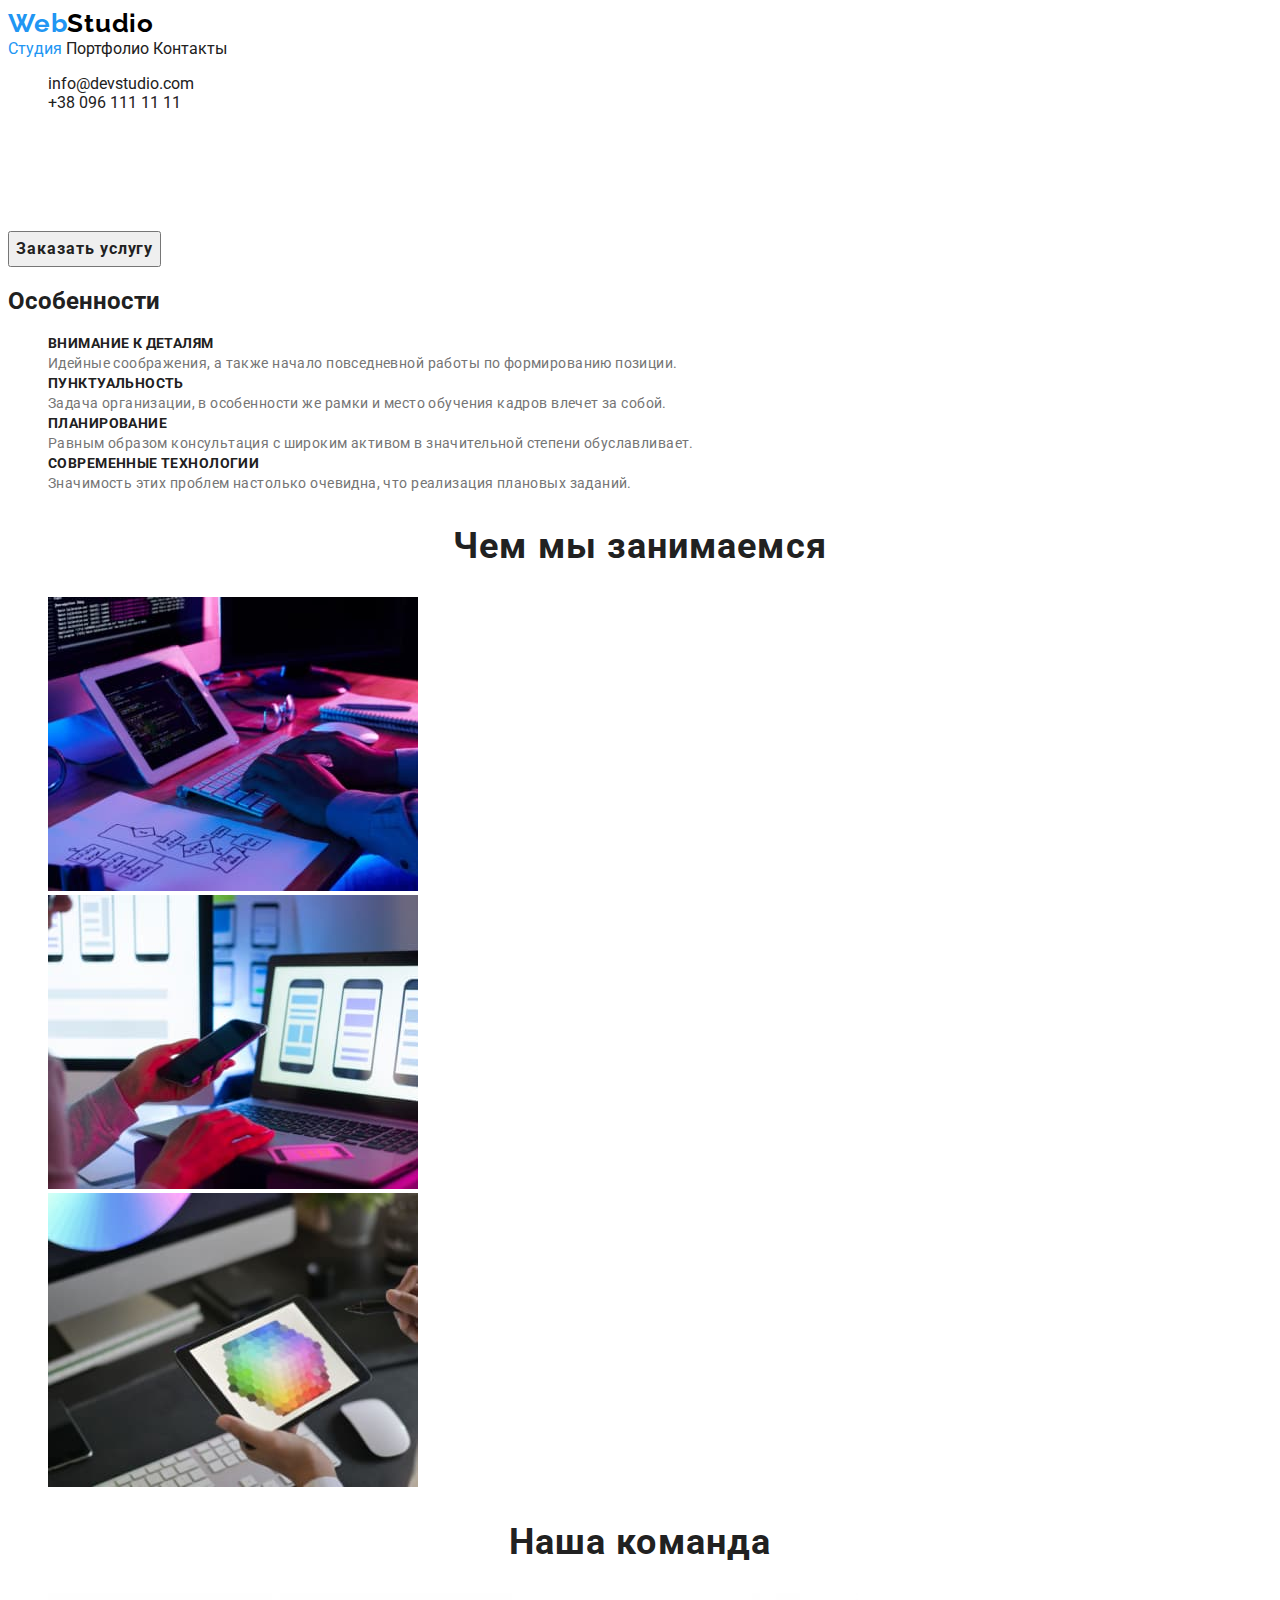
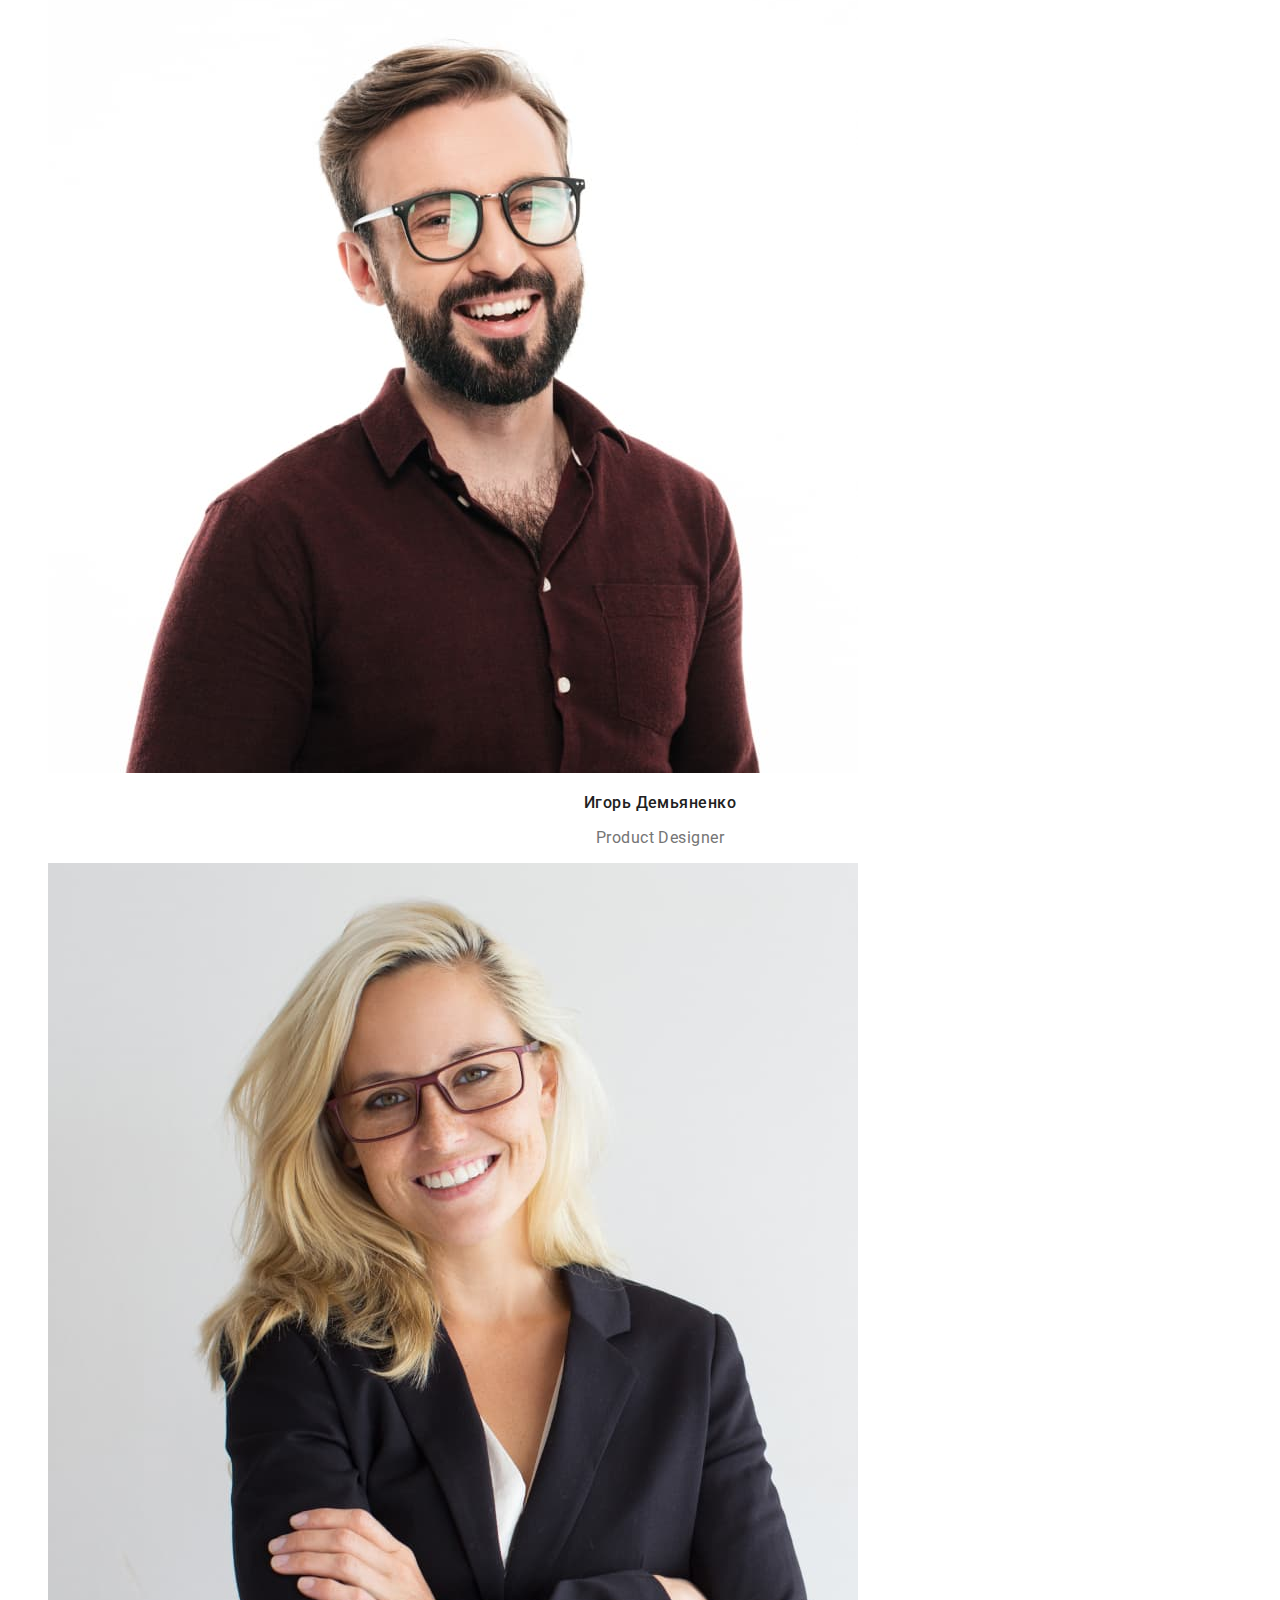
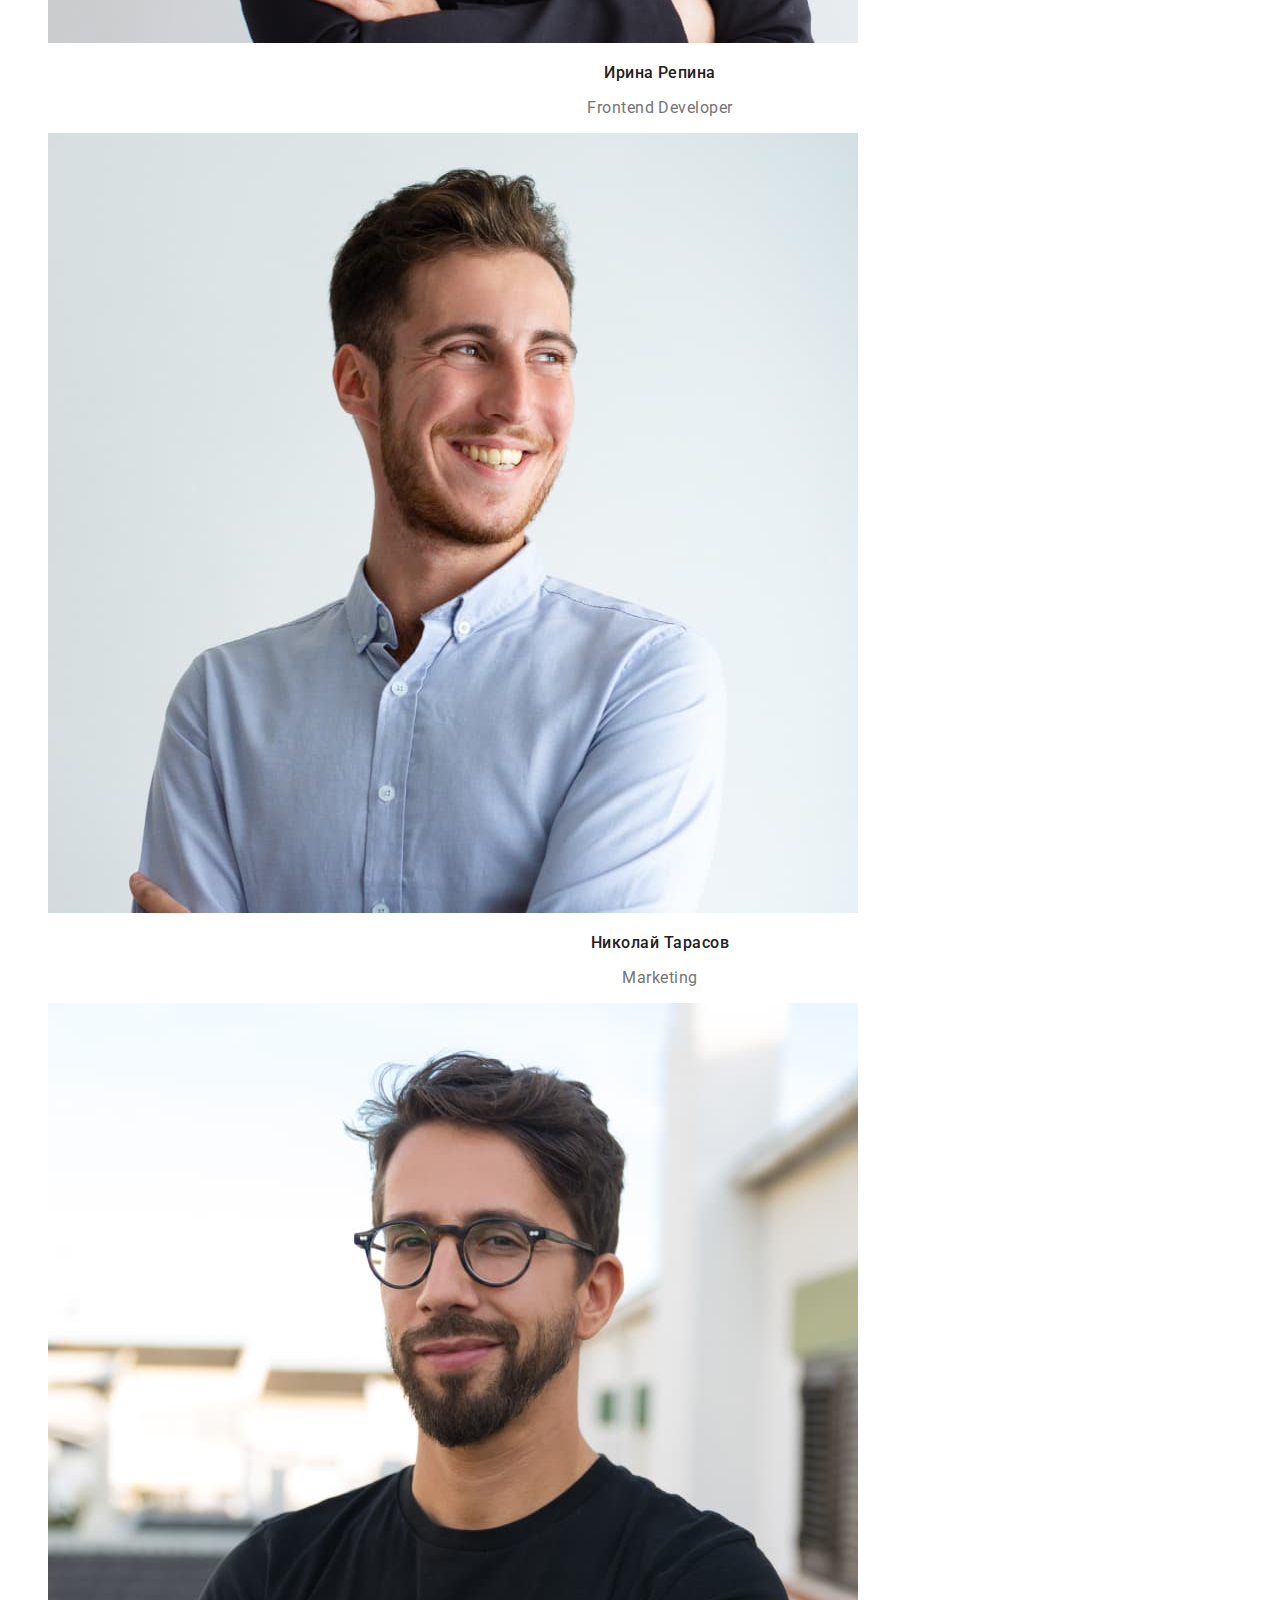
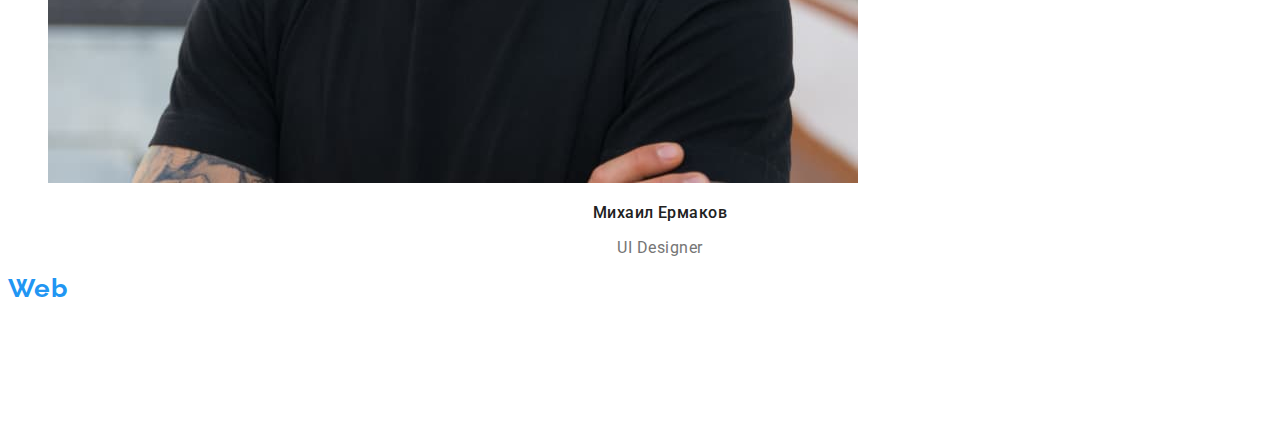
==== commit 4154c2ee: "final styles index.html portfolio.html" ====
--- a/index.html
+++ b/index.html
@@ -28,7 +28,7 @@
         <li><a href="tel:+380961111111" class="">+38 096 111 11 11</a></li>
       </ul>
     </header>
-    <!--Меню-->
+    <!--Мэйн-->
     <main>
       <section class="hero">
         <h1 class="hero-title">Эффективные решения для вашего бизнеса</h1>
@@ -72,22 +72,22 @@
           <li>
             <img src="./images/ihor-demjanenko.jpg" alt="Дизайнер продукта" />
             <h3>Игорь Демьяненко</h3>
-            <p>Product Designer</p>
+            <p lang="en">Product Designer</p>
           </li>
           <li>
             <img src="./images/olga-repina.jpg" alt="Фронтенд разработчик" />
             <h3>Ирина Репина</h3>
-            <p>Frontend Developer</p>
+            <p lang="en">Frontend Developer</p>
           </li>
           <li>
             <img src="./images/nikolay-tarasov.jpg" alt="Маркетинг" />
             <h3>Николай Тарасов</h3>
-            <p>Marketing</p>
+            <p lang="en">Marketing</p>
           </li>
           <li>
             <img src="./images/mihail-ermakov.jpg" alt="UI дизайнер" />
             <h3>Михаил Ермаков</h3>
-            <p>UI Designer</p>
+            <p lang="en">UI Designer</p>
           </li>
         </ul>
       </section>
--- a/CSS/styles.css
+++ b/CSS/styles.css
@@ -19,24 +19,26 @@
 }
 .header-nav a {
     color: var(--primary-text-color);
-    
-}
+}
+
 .header-nav a:hover, 
 .header-nav a:focus {
     color: var(--primary-background-color);
 }
+
 .header-list a {
     color: var(--primary-text-color);
-    
 }
 
 .header-list a:hover,
 .header-list a:focus {
     color: var(--primary-background-color);
 }
+
 .header-nav .nav-link.current {
     color: var(--primary-background-color);
 }
+
 .logo {
     text-decoration: none;
     font-family: 'Raleway';
@@ -47,9 +49,11 @@
     letter-spacing: 0.03em;
     color: #000000;
 }
+
 .web {
     color: var(--primary-background-color);
 }
+/*Мэйн imdex.html*/
 .hero-title {
     font-family: 'Roboto';
     font-style: normal;
@@ -61,6 +65,7 @@
     text-transform: uppercase;
     color: var(--accent-text-color);
 }
+/*кнопка заказать услугу index.html*/
 .service-btn {
     font-family: 'Roboto';
     font-style: normal;
@@ -77,7 +82,7 @@
     color: var(--accent-text-color); 
     background-color: var(--primary-background-color);
 }
-/*Особенности*/
+/*Особенности index.html*/
 .qualities-item-title {
     font-family: 'Roboto';
     font-style: normal;
@@ -95,9 +100,9 @@
     font-size: 14px;
     line-height: 1.72;
     letter-spacing: 0.03em;
-    color: #757575;
-}
-/*Чем мы занимаемся*/
+    color: var(--secondary-text-color);
+}
+/*Чем мы занимаемся index.html*/
 .work-title {
     font-family: 'Roboto';
     font-style: normal;
@@ -108,7 +113,7 @@
     letter-spacing: 0.03em;
     color: var(--primary-text-color)
 }
-/*Команда*/
+/*Команда index.html*/
 .team-title {
     font-family: 'Roboto';
     font-style: normal;
@@ -129,7 +134,16 @@
     letter-spacing: 0.03em;
     color: var(--primary-text-color)
 }
-
+.team-list p {
+    font-family: 'Roboto';
+    font-style: normal;
+    font-weight: 400;
+    font-size: 16px;
+    line-height: 1.19;
+    text-align: center;
+    letter-spacing: 0.03em;
+    color: var(--secondary-text-color);
+}
 
 /*фильтр-кнопки Portfolio*/
 .filter-btn {
@@ -168,7 +182,7 @@
     font-size: 16px;
     line-height: 1.88;
     letter-spacing: 0.03em;
-    color: #757575;
+    color: var(--secondary-text-color);
 }
 /*Футер*/
 .footer-logo {
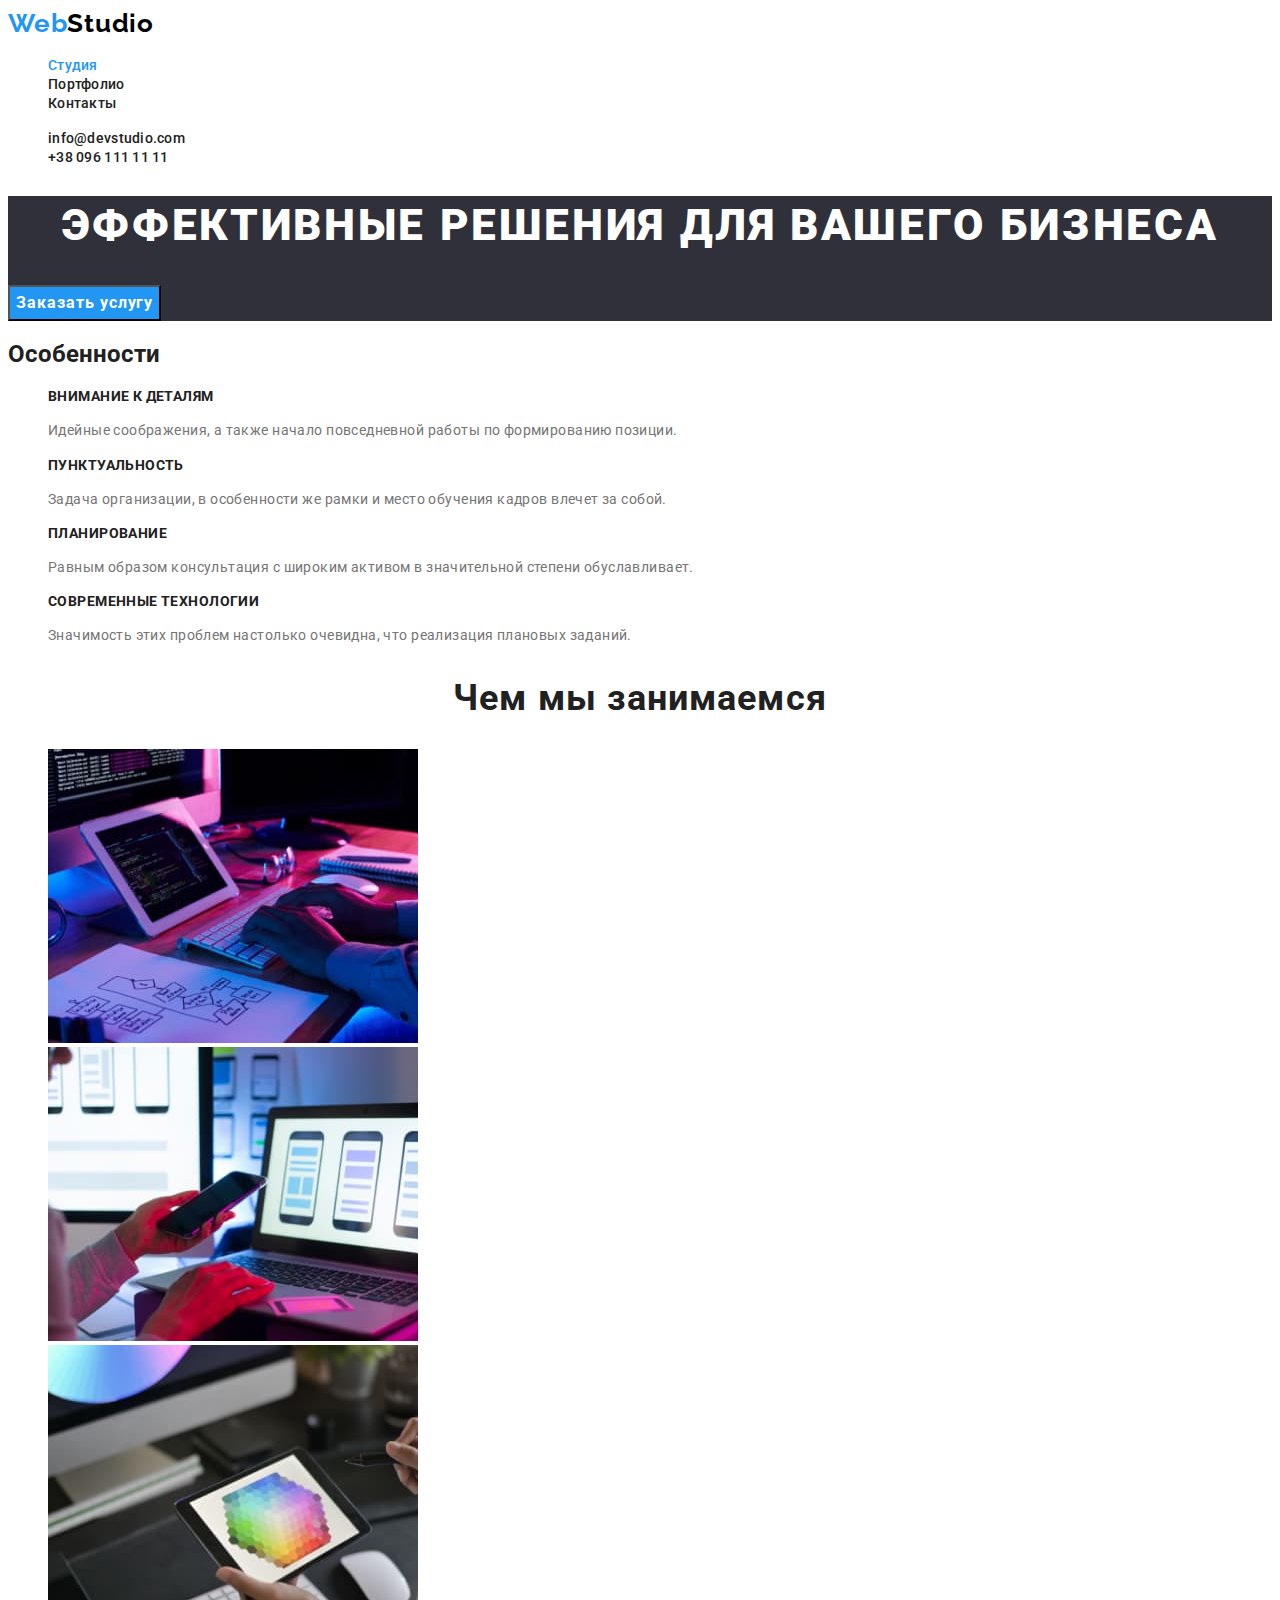
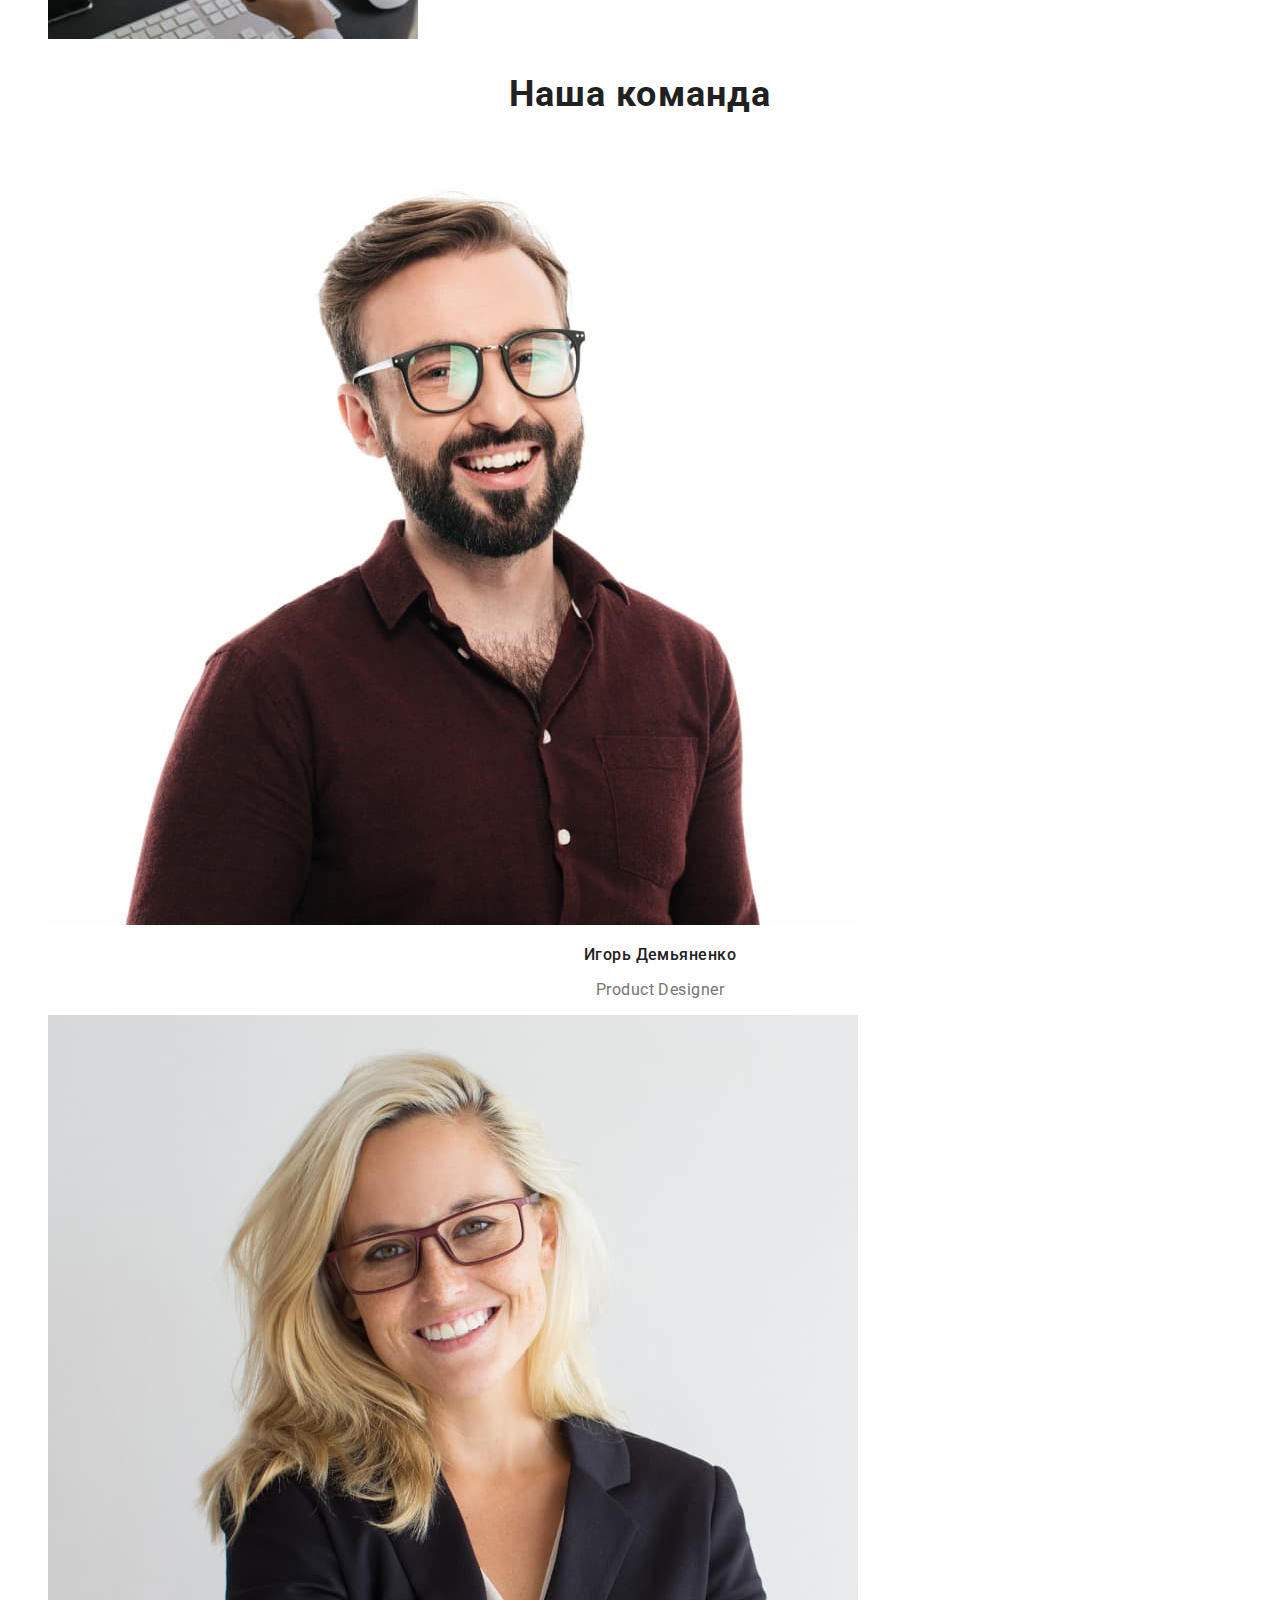
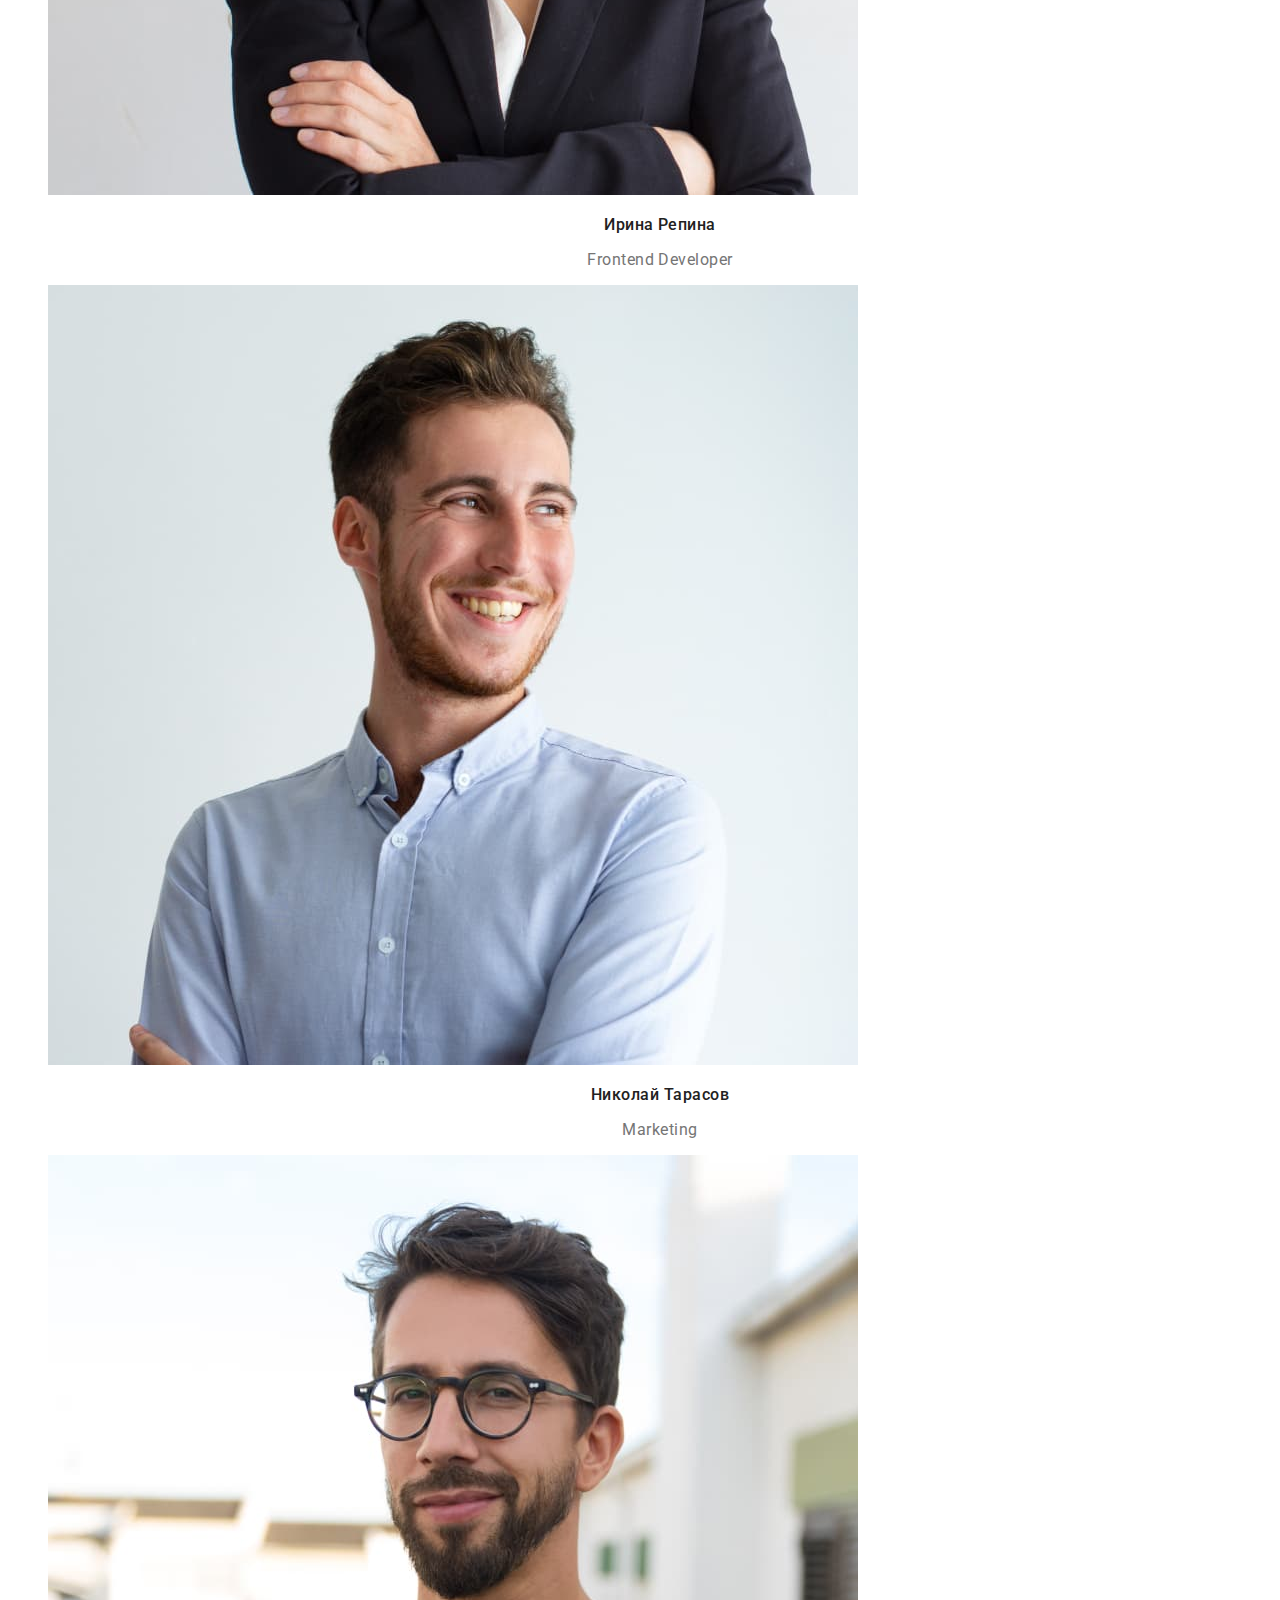
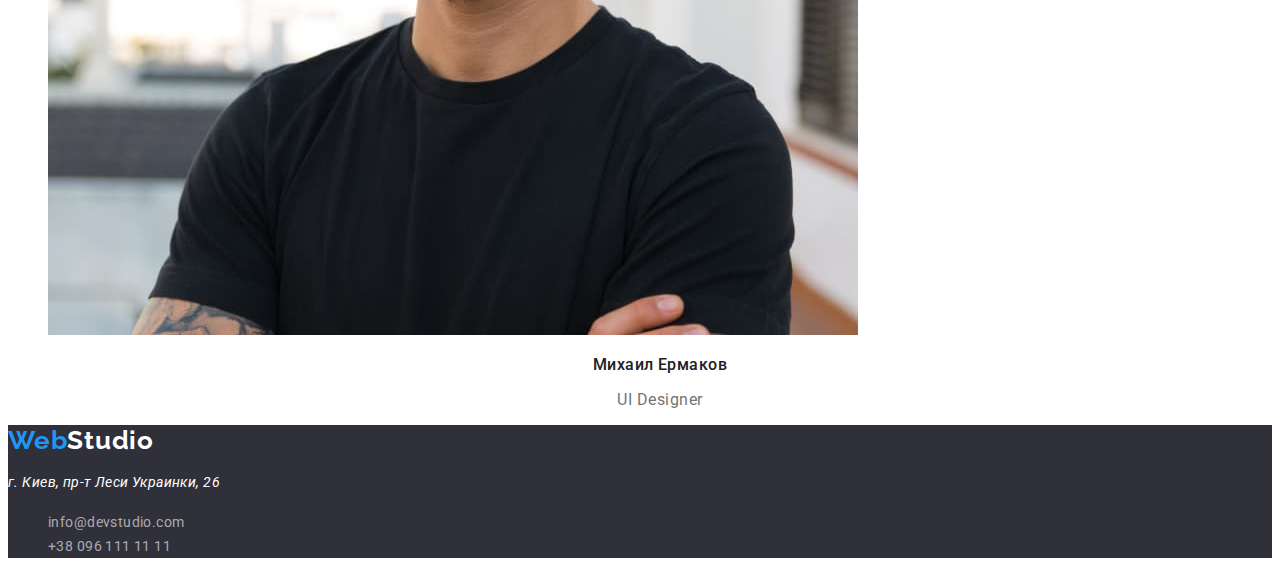
==== commit 5a046d1e: "edit styles" ====
--- a/index.html
+++ b/index.html
@@ -19,13 +19,15 @@
       <!--Верхняя панель-->
       <a href="./index.html" class="logo"><span class="web">Web</span>Studio</a>
       <nav class="header-nav">
-        <a href="" class="nav-link current">Студия</a>
-        <a href="./portfolio.html" class="nav-link">Портфолио</a>
-        <a href="" class="nav-link">Контакты</a>
+        <ul>
+          <li><a href="./index.html" class="nav-link current">Студия</a></li>
+          <li><a href="./portfolio.html" class="nav-link">Портфолио</a></li>
+          <li><a href="" class="nav-link">Контакты</a></li>
+        </ul>
       </nav>
       <ul class="header-list">
-        <li><a href="mailto:info@devstudio.com" class="">info@devstudio.com</a></li>
-        <li><a href="tel:+380961111111" class="">+38 096 111 11 11</a></li>
+        <li><a href="mailto:info@devstudio.com" class="header-post">info@devstudio.com</a></li>
+        <li><a href="tel:+380961111111" class="header-tel">+38 096 111 11 11</a></li>
       </ul>
     </header>
     <!--Мэйн-->
@@ -38,21 +40,29 @@
       <section class="qualities">
         <h2>Особенности</h2>
         <ul class="qualities-list">
-          <li class="qualities-item-title">Внимание к деталям</li>
-          <li class="qualities-item">
-            Идейные соображения, а также начало повседневной работы по формированию позиции.
+          <li>
+            <h3 class="qualities-title">Внимание к деталям</h3>
+            <p class="qualities-text">
+              Идейные соображения, а также начало повседневной работы по формированию позиции.
+            </p>
           </li>
-          <li class="qualities-item-title">Пунктуальность</li>
-          <li class="qualities-item">
-            Задача организации, в особенности же рамки и место обучения кадров влечет за собой.
+          <li>
+            <h3 class="qualities-title">Пунктуальность</h3>
+            <p class="qualities-text">
+              Задача организации, в особенности же рамки и место обучения кадров влечет за собой.
+            </p>
           </li>
-          <li class="qualities-item-title">Планирование</li>
-          <li class="qualities-item">
-            Равным образом консультация с широким активом в значительной степени обуславливает.
+          <li>
+            <h3 class="qualities-title">Планирование</h3>
+            <p class="qualities-text">
+              Равным образом консультация с широким активом в значительной степени обуславливает.
+            </p>
           </li>
-          <li class="qualities-item-title">Современные технологии</li>
-          <li class="qualities-item">
-            Значимость этих проблем настолько очевидна, что реализация плановых заданий.
+          <li>
+            <h3 class="qualities-title">Современные технологии</h3>
+            <p class="qualities-text">
+              Значимость этих проблем настолько очевидна, что реализация плановых заданий.
+            </p>
           </li>
         </ul>
       </section>
@@ -60,9 +70,16 @@
         <!--Чем мы занимаемся-->
         <h2 class="work-title">Чем мы занимаемся</h2>
         <ul class="work-list">
-          <li><img src="./images/html.jpg" alt="Вёрстка" width="370" /></li>
-          <li><img src="./images/mobile-apps.jpg" alt="Мобильные приложения" width="370" /></li>
-          <li><img src="./images/design.jpg" alt="Дизайн" width="370" /></li>
+          <li><img src="./images/html.jpg" alt="Вёрстка" width="370" height="294" /></li>
+          <li>
+            <img
+              src="./images/mobile-apps.jpg"
+              alt="Мобильные приложения"
+              width="370"
+              height="294"
+            />
+          </li>
+          <li><img src="./images/design.jpg" alt="Дизайн" width="370" height="294" /></li>
         </ul>
       </section>
       <!--Наша команда-->
@@ -96,11 +113,11 @@
     <footer class="footer">
       <a href="index.html" class="footer-logo"><span class="web">Web</span>Studio</a>
       <address>
-        <p>г. Киев, пр-т Леси Украинки, 26</p>
+        <p class="address">г. Киев, пр-т Леси Украинки, 26</p>
       </address>
       <ul class="footer-list">
-        <li><a href="mailto:info@devstudio.com" class="">info@devstudio.com</a></li>
-        <li><a href="tel:+380961111111" class="">+38 096 111 11 11</a></li>
+        <li><a href="mailto:info@devstudio.com" class="footer-post">info@devstudio.com</a></li>
+        <li><a href="tel:+380961111111" class="footer-tel">+38 096 111 11 11</a></li>
       </ul>
     </footer>
   </body>
--- a/CSS/styles.css
+++ b/CSS/styles.css
@@ -5,7 +5,6 @@
     --accent-text-color: #ffffff;
 }
 body {
-    font-family: 'Raleway', sans-serif;
     font-family: 'Roboto', sans-serif;
     color: var(--primary-text-color);
 }
@@ -17,25 +16,46 @@
 .header a {
     text-decoration: none;
 }
-.header-nav a {
-    color: var(--primary-text-color);
-}
-
-.header-nav a:hover, 
-.header-nav a:focus {
-    color: var(--primary-background-color);
-}
-
-.header-list a {
-    color: var(--primary-text-color);
-}
-
-.header-list a:hover,
-.header-list a:focus {
-    color: var(--primary-background-color);
-}
-
-.header-nav .nav-link.current {
+.nav-link {
+    color: var(--primary-text-color);
+    text-decoration: none;
+    font-weight: 500;
+    font-size: 14px;
+    line-height: 1.14;
+    letter-spacing: 0.02em;
+}
+
+.nav-link:hover, 
+.nav-link:focus {
+    color: var(--primary-background-color);
+}
+
+.header-post {
+    color: var(--primary-text-color);
+    font-weight: 500;
+    font-size: 14px;
+    line-height: 16px;
+    letter-spacing: 0.02em;
+}
+.header-tel {
+    color: var(--primary-text-color);
+    font-weight: 500;
+    font-size: 14px;
+    line-height: 16px;
+    letter-spacing: 0.02em;
+}
+
+.header-post:hover,
+.header-post:focus {
+    color: var(--primary-background-color);
+}
+.header-tel:hover,
+.header-tel:focus {
+    color: var(--primary-background-color);
+}
+
+
+.nav-link.current {
     color: var(--primary-background-color);
 }
 
@@ -54,9 +74,10 @@
     color: var(--primary-background-color);
 }
 /*Мэйн imdex.html*/
+.hero {
+    background-color: #2F303A;
+}
 .hero-title {
-    font-family: 'Roboto';
-    font-style: normal;
     font-weight: 900;
     font-size: 44px;
     line-height: 1.36;
@@ -67,25 +88,20 @@
 }
 /*кнопка заказать услугу index.html*/
 .service-btn {
-    font-family: 'Roboto';
-    font-style: normal;
-    font-weight: 700;
-    font-size: 16px;
-    line-height: 30px;
-    align-items: center;
+    font-family: inherit;
+    font-weight: 700;
+    font-size: 16px;
+    line-height: 1.85;
     text-align: center;
     letter-spacing: 0.06em;
     color: var(--primary-text-color);
-}
-.service-btn:hover,
-.service-btn:focus {
-    color: var(--accent-text-color); 
+    cursor: pointer;
+    color: var(--accent-text-color);
     background-color: var(--primary-background-color);
 }
+
 /*Особенности index.html*/
-.qualities-item-title {
-    font-family: 'Roboto';
-    font-style: normal;
+.qualities-title {
     font-weight: 700;
     font-size: 14px;
     line-height: 1.15;
@@ -93,9 +109,7 @@
     text-transform: uppercase;
     color: var(--primary-text-color)
 }
-.qualities-item {
-    font-family: 'Roboto';
-    font-style: normal;
+.qualities-text {
     font-weight: 400;
     font-size: 14px;
     line-height: 1.72;
@@ -104,8 +118,6 @@
 }
 /*Чем мы занимаемся index.html*/
 .work-title {
-    font-family: 'Roboto';
-    font-style: normal;
     font-weight: 700;
     font-size: 36px;
     line-height: 1.17;
@@ -115,8 +127,6 @@
 }
 /*Команда index.html*/
 .team-title {
-    font-family: 'Roboto';
-    font-style: normal;
     font-weight: 700;
     font-size: 36px;
     line-height: 1.17;
@@ -125,8 +135,6 @@
     color: var(--primary-text-color)
 }
 .team-list h3 {
-    font-family: 'Roboto';
-    font-style: normal;
     font-weight: 500;
     font-size: 16px;
     line-height: 1.19;
@@ -135,8 +143,6 @@
     color: var(--primary-text-color)
 }
 .team-list p {
-    font-family: 'Roboto';
-    font-style: normal;
     font-weight: 400;
     font-size: 16px;
     line-height: 1.19;
@@ -148,13 +154,13 @@
 /*фильтр-кнопки Portfolio*/
 .filter-btn {
     color: var(--primary-text-color);
-    font-family: 'Roboto';
-    font-style: normal;
+    font-family: inherit;
     font-weight: 500;
     font-size: 16px;
     line-height: 1.62;
     text-align: center;
     letter-spacing: 0.03em;
+    cursor: pointer;
 
 }
 .filter-btn:hover,
@@ -167,8 +173,6 @@
     text-decoration: none;
 }
 .portfolio-list h2 {
-    font-family: 'Roboto';
-    font-style: normal;
     font-weight: 700;
     font-size: 18px;
     line-height: 2;
@@ -176,8 +180,6 @@
     color: var(--primary-text-color)
 }
 .portfolio-list p {
-    font-family: 'Roboto';
-    font-style: normal;
     font-weight: 400;
     font-size: 16px;
     line-height: 1.88;
@@ -185,6 +187,9 @@
     color: var(--secondary-text-color);
 }
 /*Футер*/
+.footer {
+    background-color: #2F303A;
+}
 .footer-logo {
     text-decoration: none;
     font-family: 'Raleway';
@@ -195,27 +200,33 @@
     letter-spacing: 0.03em;
     color: var(--accent-text-color);
 }
-.footer p {
-    font-family: 'Roboto';
-    font-style: normal;
-    font-weight: 400;
-    font-size: 14px;
-    line-height: 1.72;
-    letter-spacing: 0.03em;
-    color: var(--accent-text-color);
-}
-.footer-list a {
-    color: var(--primary-text-color);
-    text-decoration: none;
-    font-family: 'Roboto';
-    font-style: normal;
-    font-weight: 400;
+.address{
+    font-size: 14px;
+    line-height: 1.72;
+    letter-spacing: 0.03em;
+    color: var(--accent-text-color);
+}
+.footer-post {
+    color: var(--primary-text-color);
+    text-decoration: none;
     font-size: 14px;
     line-height: 1.72;
     letter-spacing: 0.03em;
     color: rgba(255, 255, 255, 0.6);
 }
-.footer-list a:hover,
-.footer-list a:focus {
-    color: #2196F3;
-}
+.footer-tel {
+    color: var(--primary-text-color);
+    text-decoration: none;
+    font-size: 14px;
+    line-height: 1.72;
+    letter-spacing: 0.03em;
+    color: rgba(255, 255, 255, 0.6);
+}
+.footer-post:hover,
+.footer-post:focus {
+    color: var(--primary-background-color);
+}
+.footer-tel:hover,
+.footer-tel:focus {
+    color: var(--primary-background-color);
+}
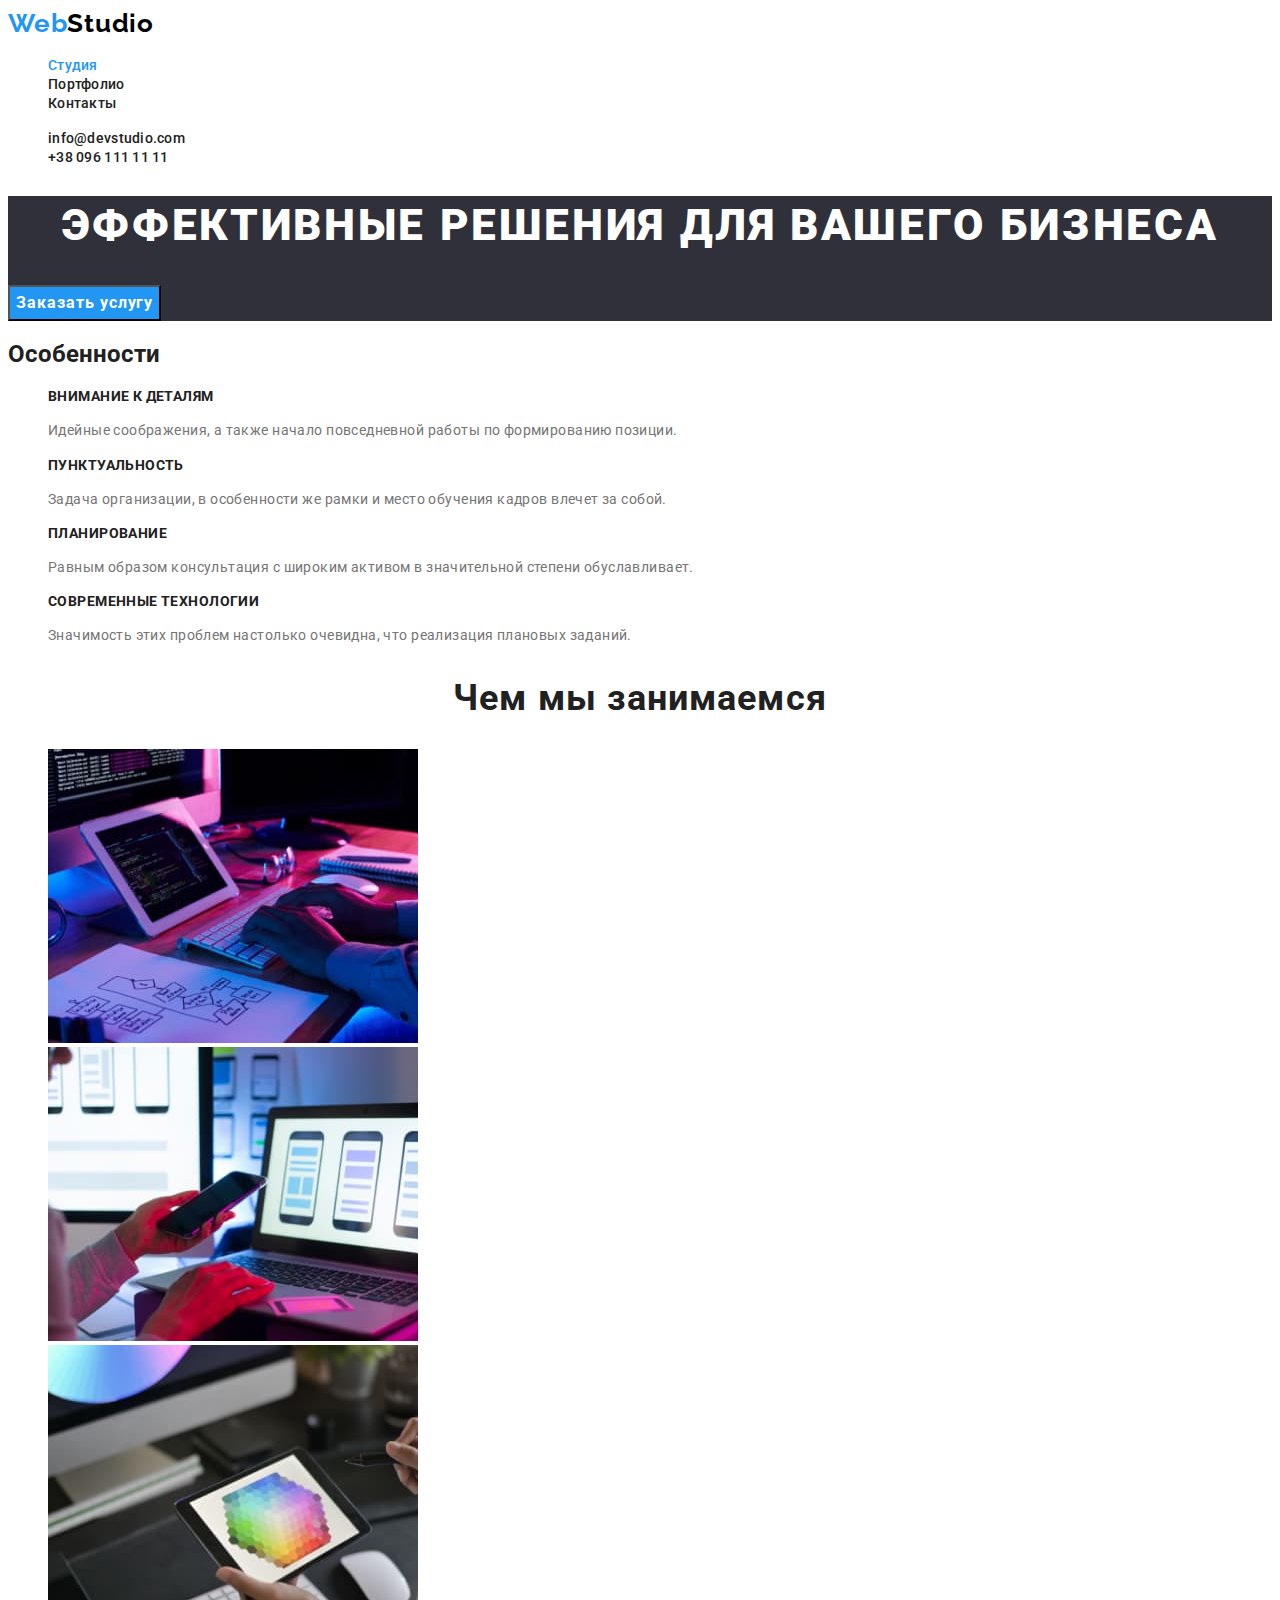
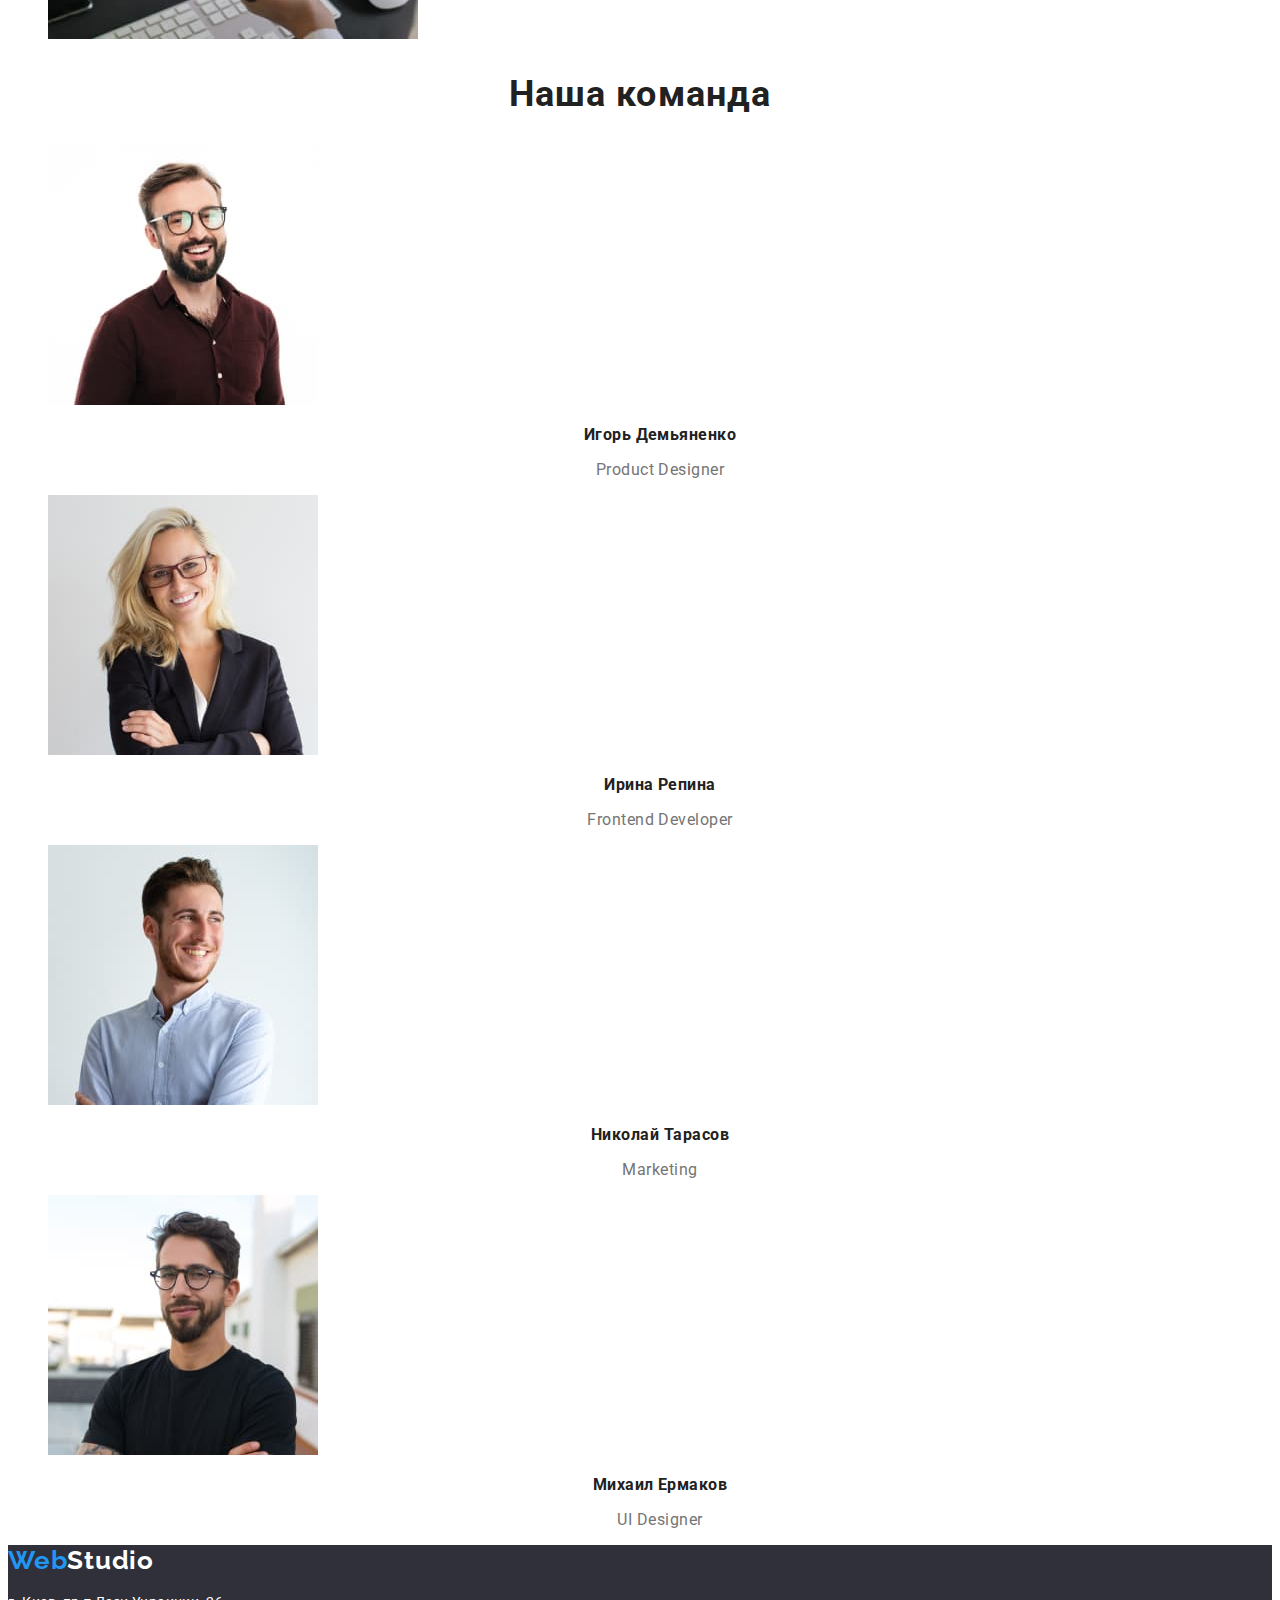
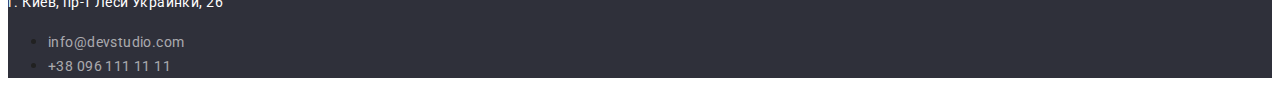
==== commit aa5e2f51: "FINAL EDIT STYLE" ====
--- a/index.html
+++ b/index.html
@@ -19,7 +19,7 @@
       <!--Верхняя панель-->
       <a href="./index.html" class="logo"><span class="web">Web</span>Studio</a>
       <nav class="header-nav">
-        <ul>
+        <ul class="nav-list">
           <li><a href="./index.html" class="nav-link current">Студия</a></li>
           <li><a href="./portfolio.html" class="nav-link">Портфолио</a></li>
           <li><a href="" class="nav-link">Контакты</a></li>
@@ -87,24 +87,34 @@
         <h2 class="team-title">Наша команда</h2>
         <ul class="team-list">
           <li>
-            <img src="./images/ihor-demjanenko.jpg" alt="Дизайнер продукта" />
-            <h3>Игорь Демьяненко</h3>
-            <p lang="en">Product Designer</p>
+            <img
+              src="./images/ihor-demjanenko.jpg"
+              alt="Дизайнер продукта"
+              width="270"
+              height="260"
+            />
+            <h3 class="item-title">Игорь Демьяненко</h3>
+            <p lang="en" class="item-text">Product Designer</p>
           </li>
           <li>
-            <img src="./images/olga-repina.jpg" alt="Фронтенд разработчик" />
-            <h3>Ирина Репина</h3>
-            <p lang="en">Frontend Developer</p>
+            <img
+              src="./images/olga-repina.jpg"
+              alt="Фронтенд разработчик"
+              width="270"
+              height="260"
+            />
+            <h3 class="item-title">Ирина Репина</h3>
+            <p lang="en" class="item-text">Frontend Developer</p>
           </li>
           <li>
-            <img src="./images/nikolay-tarasov.jpg" alt="Маркетинг" />
-            <h3>Николай Тарасов</h3>
-            <p lang="en">Marketing</p>
+            <img src="./images/nikolay-tarasov.jpg" alt="Маркетинг" width="270" height="260" />
+            <h3 class="item-title">Николай Тарасов</h3>
+            <p lang="en" class="item-text">Marketing</p>
           </li>
           <li>
-            <img src="./images/mihail-ermakov.jpg" alt="UI дизайнер" />
-            <h3>Михаил Ермаков</h3>
-            <p lang="en">UI Designer</p>
+            <img src="./images/mihail-ermakov.jpg" alt="UI дизайнер" width="270" height="260" />
+            <h3 class="item-title">Михаил Ермаков</h3>
+            <p lang="en" class="item-text">UI Designer</p>
           </li>
         </ul>
       </section>
@@ -112,8 +122,8 @@
     <!--Подвал-->
     <footer class="footer">
       <a href="index.html" class="footer-logo"><span class="web">Web</span>Studio</a>
-      <address>
-        <p class="address">г. Киев, пр-т Леси Украинки, 26</p>
+      <address class="address">
+        <p>г. Киев, пр-т Леси Украинки, 26</p>
       </address>
       <ul class="footer-list">
         <li><a href="mailto:info@devstudio.com" class="footer-post">info@devstudio.com</a></li>
--- a/CSS/styles.css
+++ b/CSS/styles.css
@@ -8,13 +8,10 @@
     font-family: 'Roboto', sans-serif;
     color: var(--primary-text-color);
 }
-ul {
-    list-style: none;
-}
 
 /*шапка*/
-.header a {
-    text-decoration: none;
+.nav-list {
+    list-style: none;
 }
 .nav-link {
     color: var(--primary-text-color);
@@ -29,19 +26,16 @@
 .nav-link:focus {
     color: var(--primary-background-color);
 }
-
-.header-post {
+.header-list {
+    list-style: none;
+}
+.header-post,
+.header-tel {
+    text-decoration: none;
     color: var(--primary-text-color);
     font-weight: 500;
     font-size: 14px;
-    line-height: 16px;
-    letter-spacing: 0.02em;
-}
-.header-tel {
-    color: var(--primary-text-color);
-    font-weight: 500;
-    font-size: 14px;
-    line-height: 16px;
+    line-height: 1.14;
     letter-spacing: 0.02em;
 }
 
@@ -62,7 +56,6 @@
 .logo {
     text-decoration: none;
     font-family: 'Raleway';
-    font-style: normal;
     font-weight: 700;
     font-size: 26px;
     line-height: 1.2;
@@ -92,15 +85,16 @@
     font-weight: 700;
     font-size: 16px;
     line-height: 1.85;
-    text-align: center;
     letter-spacing: 0.06em;
-    color: var(--primary-text-color);
     cursor: pointer;
     color: var(--accent-text-color);
     background-color: var(--primary-background-color);
 }
 
 /*Особенности index.html*/
+.qualities-list {
+    list-style: none;
+}
 .qualities-title {
     font-weight: 700;
     font-size: 14px;
@@ -110,7 +104,6 @@
     color: var(--primary-text-color)
 }
 .qualities-text {
-    font-weight: 400;
     font-size: 14px;
     line-height: 1.72;
     letter-spacing: 0.03em;
@@ -125,6 +118,9 @@
     letter-spacing: 0.03em;
     color: var(--primary-text-color)
 }
+.work-list {
+    list-style: none;
+}
 /*Команда index.html*/
 .team-title {
     font-weight: 700;
@@ -134,16 +130,17 @@
     letter-spacing: 0.03em;
     color: var(--primary-text-color)
 }
-.team-list h3 {
-    font-weight: 500;
+.team-list {
+    list-style: none;
+}
+.item-title {
     font-size: 16px;
     line-height: 1.19;
     text-align: center;
     letter-spacing: 0.03em;
     color: var(--primary-text-color)
 }
-.team-list p {
-    font-weight: 400;
+.item-text {
     font-size: 16px;
     line-height: 1.19;
     text-align: center;
@@ -152,13 +149,15 @@
 }
 
 /*фильтр-кнопки Portfolio*/
+.filter-list {
+    list-style: none;
+}
 .filter-btn {
     color: var(--primary-text-color);
     font-family: inherit;
     font-weight: 500;
     font-size: 16px;
     line-height: 1.62;
-    text-align: center;
     letter-spacing: 0.03em;
     cursor: pointer;
 
@@ -169,18 +168,20 @@
     background-color: var(--primary-background-color);
 }
 /*иконки Portfolio*/
-.portfolio-list a {
-    text-decoration: none;
-}
-.portfolio-list h2 {
+.portfolio-list {
+    list-style: none;
+}
+.portfolio-link {
+    text-decoration: none;
+}
+.portfolio-title {
     font-weight: 700;
     font-size: 18px;
     line-height: 2;
     letter-spacing: 0.06em;
     color: var(--primary-text-color)
 }
-.portfolio-list p {
-    font-weight: 400;
+.portfolio-text {
     font-size: 16px;
     line-height: 1.88;
     letter-spacing: 0.03em;
@@ -193,7 +194,6 @@
 .footer-logo {
     text-decoration: none;
     font-family: 'Raleway';
-    font-style: normal;
     font-weight: 700;
     font-size: 26px;
     line-height: 1.2;
@@ -201,27 +201,21 @@
     color: var(--accent-text-color);
 }
 .address{
+    font-style: normal;
     font-size: 14px;
     line-height: 1.72;
     letter-spacing: 0.03em;
     color: var(--accent-text-color);
 }
-.footer-post {
-    color: var(--primary-text-color);
+.footer-post,
+.footer-tel {
     text-decoration: none;
     font-size: 14px;
     line-height: 1.72;
     letter-spacing: 0.03em;
     color: rgba(255, 255, 255, 0.6);
 }
-.footer-tel {
-    color: var(--primary-text-color);
-    text-decoration: none;
-    font-size: 14px;
-    line-height: 1.72;
-    letter-spacing: 0.03em;
-    color: rgba(255, 255, 255, 0.6);
-}
+
 .footer-post:hover,
 .footer-post:focus {
     color: var(--primary-background-color);
